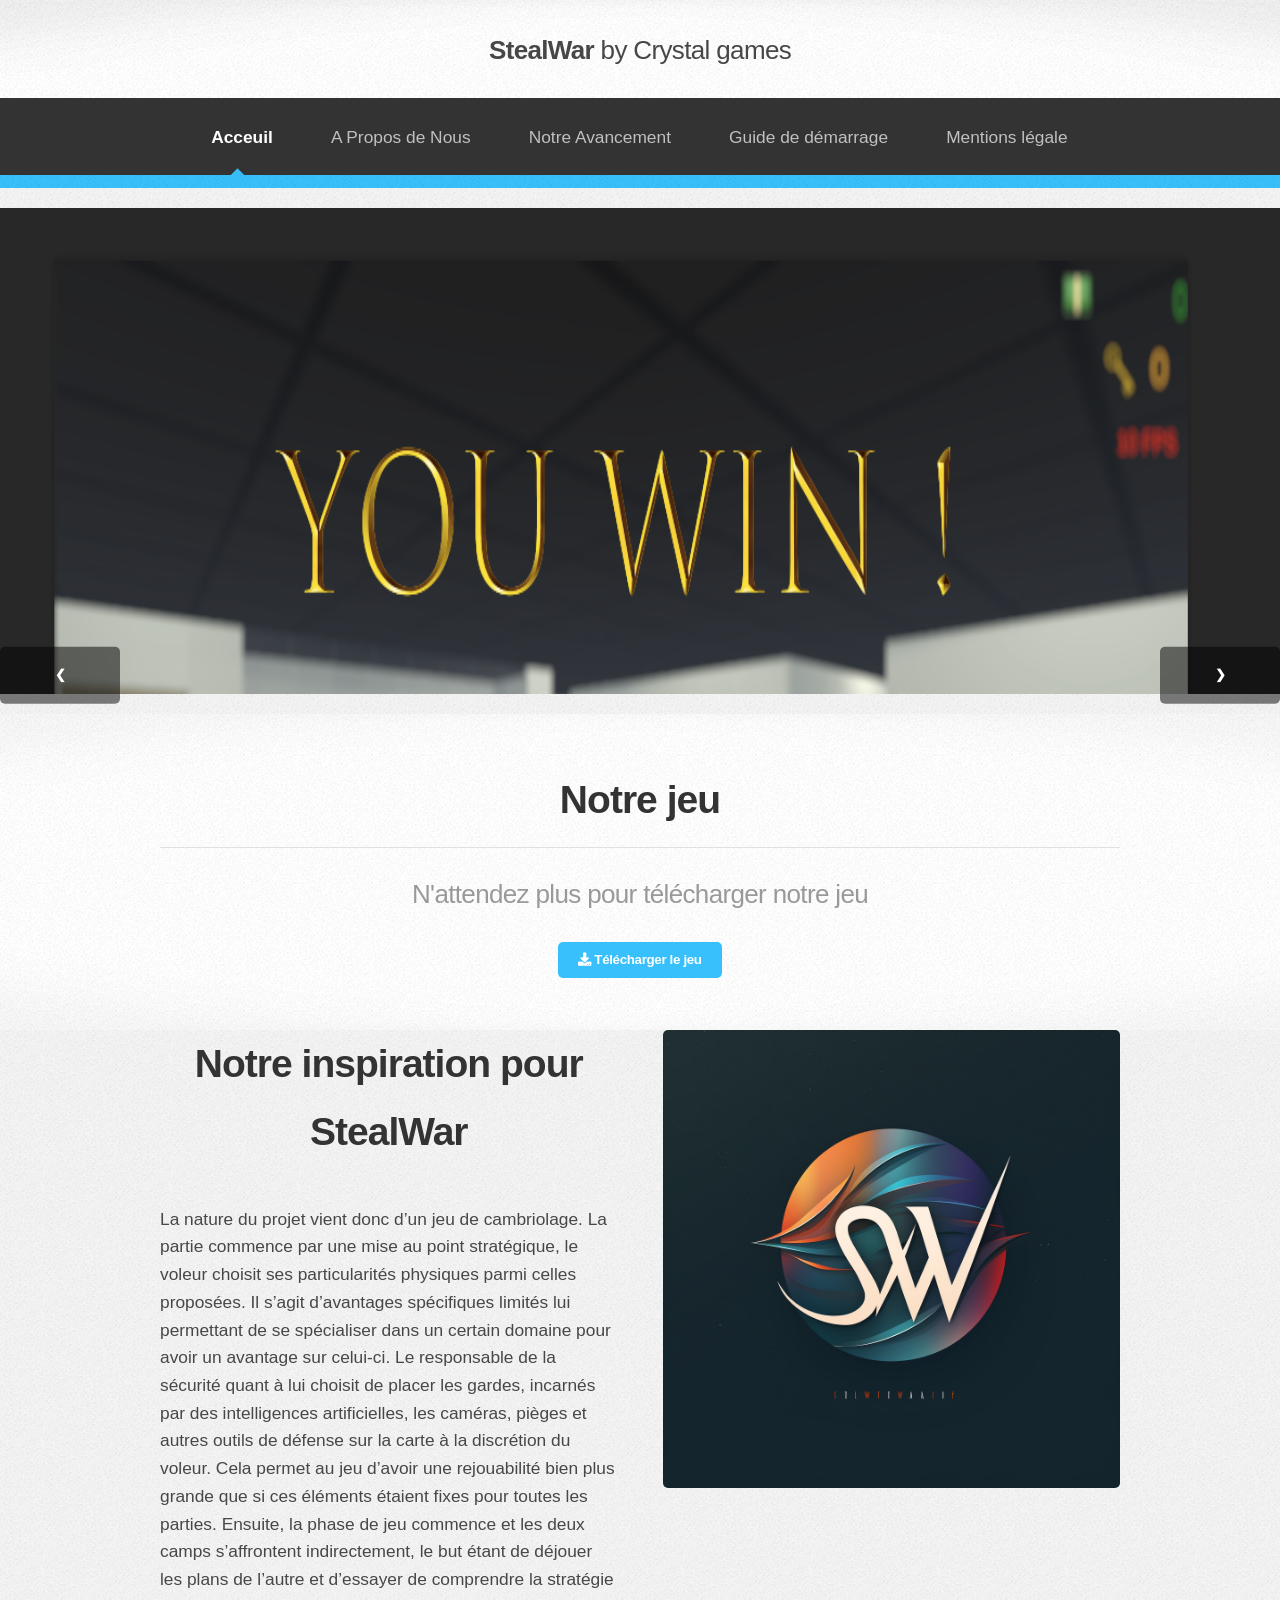
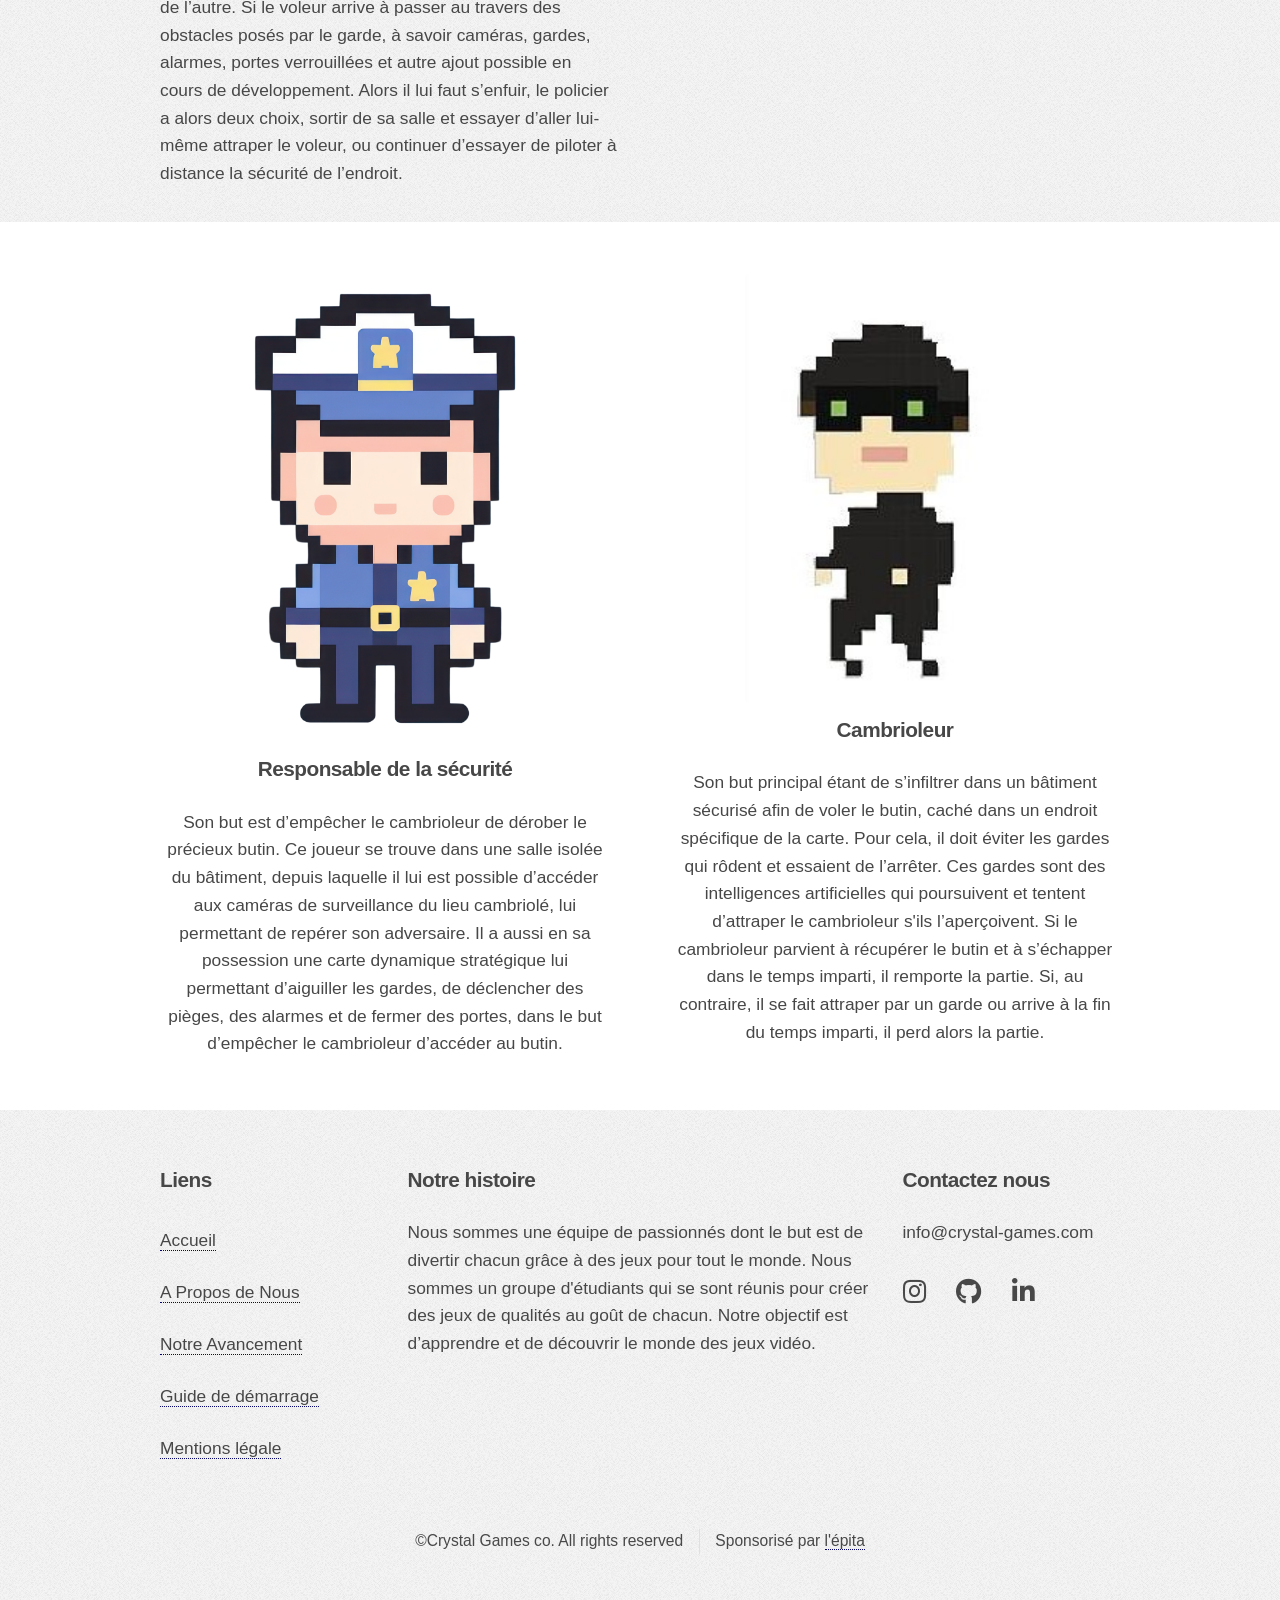
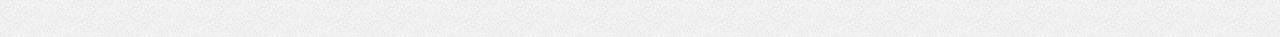
==== Site Stealwar/index.html @ ca4deb2b "vsoutenance1" ====
<!DOCTYPE HTML>

<html>
	<head>
		<title>Crystal Games</title>
		<meta charset="utf-8" />
		<meta name="viewport" content="width=device-width, initial-scale=1, user-scalable=no" />
		<link rel="icon" type="images/logo.png" href=" images/logo.png">
		<link rel="stylesheet" href="assets/css/main.css" />
		<style>
			img {
				width: 300px; /* Définissez la largeur de l'image */
				height: auto; /* Laissez la hauteur automatique pour conserver les proportions */
			}
		</style>
	</head>
	<body class="is-preload">
		<div id="page-wrapper">

			<!-- Header -->
				<div id="header">

					<!-- Logo -->
						<h1><a href="index.html" id="logo">StealWar <em> by Crystal games</em></a></h1>

					<!-- Nav -->
						<nav id="nav">
							<ul>
								<li class="current"><a href="index.html">Acceuil</a></li>
								<li><a href="ProposDeNous.html">A Propos de Nous</a></li>
								<li><a href="Avancement.html">Notre Avancement</a></li>
								<li><a href="Reference.html">Guide de démarrage</a></li>
								<li><a href="no-sidebar.html">Mentions légale</a></li>
							</ul>
						</nav>

				</div>

			<!-- Banner-->

					<div class="carousel">
						<div class="carousel-inner">
							<img class="carousel-item" src="images/image.png" alt="Image 1">
							<img class="carousel-item" src="images/image2.png" alt="Image 2">
							<img class="carousel-item" src="images/image3.jpeg" alt="Image 3">
							<img class="carousel-item" src="images/banner.jpg" alt="Image 4">
						</div>
						<button class="prev" onclick="prevSlide()">❮</button>
						<button class="next" onclick="nextSlide()">❯</button>
					</div>

					<script>
						let currentIndex = 0;

						function nextSlide() {
							const carousel = document.querySelector('.carousel-inner');
							const numSlides = carousel.children.length;
							currentIndex = (currentIndex + 1) % numSlides;
							carousel.style.transform = `translateX(${-currentIndex * 100}%)`;
						}

						function prevSlide() {
							const carousel = document.querySelector('.carousel-inner');
							const numSlides = carousel.children.length;
							currentIndex = (currentIndex - 1 + numSlides) % numSlides;
							carousel.style.transform = `translateX(${-currentIndex * 100}%)`;
						}
					</script>

			<!-- Gigantic Heading -->
			<section class="wrapper style2">
				<div class="container">
					<header class="major">
						<h2>Notre jeu</h2>
						<p>N'attendez plus pour télécharger notre jeu
						</p>
						<a href="https://www.mediafire.com/file/53910b0xdrhl4zc/StealWar.zip/file" download>  <!-- Ici faut mettre le chemin de notre fichier  -->
							<button type="button" title="Télécharger le jeu">
								<i class="fa fa-download"></i> Télécharger le jeu
							</button>
						</a>
					</header>
				</div>
			</section>
			<section id="one" class="main style1">
			<div class="container">
				<div class="row gtr-150">
					<div class="col-6 col-12-medium">
						<header class="major">
							<h2>Notre inspiration pour<br />
								StealWar</h2>
						</header>
						<p>La nature du projet vient donc d’un jeu de cambriolage. La partie commence par une mise au point stratégique, le voleur choisit ses particularités physiques parmi celles proposées. Il s’agit d’avantages spécifiques limités lui permettant de se spécialiser dans un certain domaine pour avoir un avantage sur celui-ci. Le responsable de la sécurité quant à lui choisit de placer les gardes, incarnés par des intelligences artificielles, les caméras, pièges et autres outils de défense sur la carte à la discrétion du voleur. Cela permet au jeu d’avoir une rejouabilité bien plus grande que si ces éléments étaient fixes pour toutes les parties. Ensuite, la phase de jeu commence et les deux camps s’affrontent indirectement, le but étant de déjouer les plans de l’autre et d’essayer de comprendre la stratégie de l’autre. Si le voleur arrive à passer au travers des obstacles posés par le garde, à savoir caméras, gardes, alarmes, portes verrouillées et autre ajout possible en cours de développement. Alors il lui faut s’enfuir, le policier a alors deux choix, sortir de sa salle et essayer d’aller lui-même attraper le voleur, ou continuer d’essayer de piloter à distance la sécurité de l’endroit.
						</p>
					</div>
					<div class="col-6 col-12-medium imp-medium">
						<span class="image fit"><img src="images/logo1.png" alt="" /></span>
					</div>
				</div>
			</div>
		</section>
			<!-- Highlights -->
				<section class="wrapper style1">
					<div class="container">
						<div class="row gtr-200">

							<section class="col-6 col-6-narrower">
								<div class="box highlight">
									<i><span class="image"><img src="images/cop.png" alt="" /></span></i>
									<h3>Responsable de la sécurité</h3>
									<p>Son but est d’empêcher le cambrioleur de dérober le précieux butin. Ce joueur se trouve dans une salle isolée du bâtiment, depuis laquelle il lui est possible d’accéder aux caméras de surveillance du lieu cambriolé, lui permettant de repérer son adversaire. Il a aussi en sa possession une carte dynamique stratégique lui permettant d’aiguiller les gardes, de déclencher des pièges, des alarmes et de fermer des portes, dans le but d’empêcher le cambrioleur d’accéder au butin.</p>
								</div>
							</section>
							<section class="col-6 col-6-narrower">
								<div class="box highlight">
									<i><span class="image"><img src="images/robber.jpg" alt="" /></span></i>
									<h3>Cambrioleur</h3>
									<p>Son but principal étant de s’infiltrer dans un bâtiment sécurisé afin de voler le butin, caché dans un endroit spécifique de la carte. Pour cela, il doit éviter les gardes qui rôdent et essaient de l’arrêter. Ces gardes sont des intelligences artificielles qui poursuivent et tentent d’attraper le cambrioleur s'ils l’aperçoivent. Si le cambrioleur parvient à récupérer le butin et à s’échapper dans le temps imparti, il remporte la partie. Si, au contraire, il se fait attraper par un garde ou arrive à la fin du temps imparti, il perd alors la partie.</p>
								</div>
							</section>
						</div>
					</div>
				</section>


			<!-- Footer -->
				<div id="footer">
					<div class="container">
						<div class="row">
							<section class="col-3 col-6-narrower col-12-mobilep">
								<h3>Liens</h3>
								<ul class="links">
									<li class="current"><a href="index.html">Accueil</a></li>
									<li><a href="ProposDeNous.html">A Propos de Nous</a></li>
									<li><a href="Avancement.html">Notre Avancement</a></li>
									<li><a href="Reference.html">Guide de démarrage</a></li>
									<li><a href="no-sidebar.html">Mentions légale</a></li>
								</ul>
							</section>
							<section class="col-6 col-12-narrower">
								<h3>Notre histoire</h3>
								<div>
									Nous sommes une équipe de passionnés dont le but est de divertir chacun grâce à des jeux pour tout le monde. Nous sommes un groupe d'étudiants qui se sont réunis pour créer des jeux de qualités au goût de chacun. Notre objectif est d’apprendre et de découvrir le monde des jeux vidéo.
								</div>
							</section>
							<section class="col-3 col-6-narrower col-12-mobilep">
								<h3>Contactez nous</h3>
								<div>
									<p2>info@crystal-games.com</p2>
								</div>
								<!-- Icons -->
								<div>
								<ul class="icons">
									<li><a href="#" class="icon brands fa-instagram"><span class="label">Instagram</span></a></li>
									<li><a href="#" class="icon brands fa-github"><span class="label">GitHub</span></a></li>
									<li><a href="#" class="icon brands fa-linkedin-in"><span class="label">LinkedIn</span></a></li>
								</ul>
								</div>
							</section>
						</div>
					</div>



					<!-- Copyright -->
						<div class="copyright">
							<ul class="menu">
								<li>&copy;Crystal Games co. All rights reserved</li><li>Sponsorisé par <a href="https://www.epita.fr/">l'épita</a></li>
							</ul>
						</div>

				</div>

		</div>

		<!-- Scripts -->
			<script src="assets/js/jquery.min.js"></script>
			<script src="assets/js/jquery.dropotron.min.js"></script>
			<script src="assets/js/browser.min.js"></script>
			<script src="assets/js/breakpoints.min.js"></script>
			<script src="assets/js/util.js"></script>
			<script src="assets/js/main.js"></script>

	</body>
</html>
---- Site Stealwar/assets/css/main.css ----
@import url("fontawesome-all.min.css");
@import url("https://fonts.googleapis.com/css?family=Source+Sans+Pro:300,300italic,600,600italic");

/*
	Arcana by HTML5 UP
	html5up.net | @ajlkn
	Free for personal and commercial use under the CCA 3.0 license (html5up.net/license)
*/

html, body, div, span, applet, object,
iframe, h1, h2, h3, h4, h5, h6, p, blockquote,
pre, a, abbr, acronym, address, big, cite,
code, del, dfn, em, img, ins, kbd, q, s, samp,
small, strike, strong, sub, sup, tt, var, b,
u, i, center, dl, dt, dd, ol, ul, li, fieldset,
form, label, legend, table, caption, tbody,
tfoot, thead, tr, th, td, article, aside,
canvas, details, embed, figure, figcaption,
footer, header, hgroup, menu, nav, output, ruby,
section, summary, time, mark, audio, video {
	margin: 0;
	padding: 0;
	border: 0;
	font-size: 100%;
	font: inherit;
	vertical-align: baseline;}

article, aside, details, figcaption, figure,
footer, header, hgroup, menu, nav, section {
	display: block;}

body {
	line-height: 1;
}

ol, ul {
	list-style: none;
}

blockquote, q {
	quotes: none;
}

	blockquote:before, blockquote:after, q:before, q:after {
		content: '';
		content: none;
	}

table {
	border-collapse: collapse;
	border-spacing: 0;
}

body {
	-webkit-text-size-adjust: none;
}

mark {
	background-color: transparent;
	color: inherit;
}

input::-moz-focus-inner {
	border: 0;
	padding: 0;
}

input, select, textarea {
	-moz-appearance: none;
	-webkit-appearance: none;
	-ms-appearance: none;
	appearance: none;
}

/* Basic */

	html {
		box-sizing: border-box;
	}

	*, *:before, *:after {
		box-sizing: inherit;
	}

	body {
		background: #f7f7f7 url("images/bg01.png");
	}

		body.is-preload *, body.is-preload *:before, body.is-preload *:after {
			-moz-animation: none !important;
			-webkit-animation: none !important;
			-ms-animation: none !important;
			animation: none !important;
			-moz-transition: none !important;
			-webkit-transition: none !important;
			-ms-transition: none !important;
			transition: none !important;
		}

	body, input, select, textarea {
		color: #474747;
		font-family: 'Source Sans Pro', sans-serif;
		font-size: 16pt;
		font-weight: 300;
		line-height: 1.65em;
	}

	a {
		-moz-transition: color 0.2s ease-in-out, border-color 0.2s ease-in-out, opacity 0.2s ease-in-out;
		-webkit-transition: color 0.2s ease-in-out, border-color 0.2s ease-in-out, opacity 0.2s ease-in-out;
		-ms-transition: color 0.2s ease-in-out, border-color 0.2s ease-in-out, opacity 0.2s ease-in-out;
		transition: color 0.2s ease-in-out, border-color 0.2s ease-in-out, opacity 0.2s ease-in-out;
		color: #37c0fb;
		text-decoration: none;
		border-bottom: dotted 1px;
	}

		a:hover {
			color: #37c0fb;
			border-bottom-color: transparent;
		}

	strong, b {
		font-weight: 600;
	}

	em, i {
		font-style: italic;
	}

	p, ul, ol, dl, table, blockquote {
		margin: 0 0 2em 0;
	}

	h1, h2, h3, h4, h5, h6 {
		color: inherit;
		font-weight: 600;
		line-height: 1.75em;
		margin-bottom: 1em;
	}

		h1 a, h2 a, h3 a, h4 a, h5 a, h6 a {
			color: inherit;
			text-decoration: none;
		}

		h1 em, h2 em, h3 em, h4 em, h5 em, h6 em {
			font-style: normal;
			font-weight: 300;
		}

	h2 {
		font-size: 1.75em;
		letter-spacing: -0.025em;
	}

	h3 {
		font-size: 1.2em;
		letter-spacing: -0.025em;
	}

	sub {
		font-size: 0.8em;
		position: relative;
		top: 0.5em;
	}

	sup {
		font-size: 0.8em;
		position: relative;
		top: -0.5em;
	}

	hr {
		border-top: solid 1px #e0e0e0;
		border: 0;
		margin-bottom: 1.5em;
	}

	blockquote {
		border-left: solid 0.5em #e0e0e0;
		font-style: italic;
		padding: 1em 0 1em 2em;
	}

/* Container */

	.container {
		margin: 0 auto;
		max-width: 100%;
		width: 1400px;
	}

		@media screen and (max-width: 1680px) {

			.container {
				width: 1200px;
			}

		}

		@media screen and (max-width: 1280px) {

			.container {
				width: 960px;
			}

		}

		@media screen and (max-width: 980px) {

			.container {
				width: 95%;
			}

		}

		@media screen and (max-width: 840px) {

			.container {
				width: 95%;
			}

		}

		@media screen and (max-width: 736px) {

			.container {
				width: 90%;
			}

		}

		@media screen and (max-width: 480px) {

			.container {
				width: 100%;
			}

		}

/* Row */

	.row {
		display: flex;
		flex-wrap: wrap;
		box-sizing: border-box;
		align-items: stretch;
	}

		.row > * {
			box-sizing: border-box;
		}

		.row.gtr-uniform > * > :last-child {
			margin-bottom: 0;
		}

		.row.aln-left {
			justify-content: flex-start;
		}

		.row.aln-center {
			justify-content: center;
		}

		.row.aln-right {
			justify-content: flex-end;
		}

		.row.aln-top {
			align-items: flex-start;
		}

		.row.aln-middle {
			align-items: center;
		}

		.row.aln-bottom {
			align-items: flex-end;
		}

		.row > .imp {
			order: -1;
		}

		.row > .col-1 {
			width: 8.33333%;
		}

		.row > .off-1 {
			margin-left: 8.33333%;
		}

		.row > .col-2 {
			width: 16.66667%;
		}

		.row > .off-2 {
			margin-left: 16.66667%;
		}

		.row > .col-3 {
			width: 25%;
		}

		.row > .off-3 {
			margin-left: 25%;
		}

		.row > .col-4 {
			width: 33.33333%;
		}

		.row > .off-4 {
			margin-left: 33.33333%;
		}

		.row > .col-5 {
			width: 41.66667%;
		}

		.row > .off-5 {
			margin-left: 41.66667%;
		}

		.row > .col-6 {
			width: 50%;
		}

		.row > .off-6 {
			margin-left: 50%;
		}

		.row > .col-7 {
			width: 58.33333%;
		}

		.row > .off-7 {
			margin-left: 58.33333%;
		}

		.row > .col-8 {
			width: 66.66667%;
		}

		.row > .off-8 {
			margin-left: 66.66667%;
		}

		.row > .col-9 {
			width: 75%;
		}

		.row > .off-9 {
			margin-left: 75%;
		}

		.row > .col-10 {
			width: 83.33333%;
		}

		.row > .off-10 {
			margin-left: 83.33333%;
		}

		.row > .col-11 {
			width: 91.66667%;
		}

		.row > .off-11 {
			margin-left: 91.66667%;
		}

		.row > .col-12 {
			width: 100%;
		}

		.row > .off-12 {
			margin-left: 100%;
		}

		.row.gtr-0 {
			margin-top: 0px;
			margin-left: 0px;
		}

			.row.gtr-0 > * {
				padding: 0px 0 0 0px;
			}

			.row.gtr-0.gtr-uniform {
				margin-top: 0px;
			}

				.row.gtr-0.gtr-uniform > * {
					padding-top: 0px;
				}

		.row.gtr-25 {
			margin-top: -12.5px;
			margin-left: -12.5px;
		}

			.row.gtr-25 > * {
				padding: 12.5px 0 0 12.5px;
			}

			.row.gtr-25.gtr-uniform {
				margin-top: -12.5px;
			}

				.row.gtr-25.gtr-uniform > * {
					padding-top: 12.5px;
				}

		.row.gtr-50 {
			margin-top: -25px;
			margin-left: -25px;
		}

			.row.gtr-50 > * {
				padding: 25px 0 0 25px;
			}

			.row.gtr-50.gtr-uniform {
				margin-top: -25px;
			}

				.row.gtr-50.gtr-uniform > * {
					padding-top: 25px;
				}

		.row {
			margin-top: -50px;
			margin-left: -50px;
		}

			.row > * {
				padding: 50px 0 0 50px;
			}

			.row.gtr-uniform {
				margin-top: -50px;
			}

				.row.gtr-uniform > * {
					padding-top: 50px;
				}

		.row.gtr-150 {
			margin-top: -75px;
			margin-left: -75px;
		}

			.row.gtr-150 > * {
				padding: 75px 0 0 75px;
			}

			.row.gtr-150.gtr-uniform {
				margin-top: -75px;
			}

				.row.gtr-150.gtr-uniform > * {
					padding-top: 75px;
				}

		.row.gtr-200 {
			margin-top: -100px;
			margin-left: -100px;
		}

			.row.gtr-200 > * {
				padding: 100px 0 0 100px;
			}

			.row.gtr-200.gtr-uniform {
				margin-top: -100px;
			}

				.row.gtr-200.gtr-uniform > * {
					padding-top: 100px;
				}

		@media screen and (max-width: 1680px) {

			.row {
				display: flex;
				flex-wrap: wrap;
				box-sizing: border-box;
				align-items: stretch;
			}

				.row > * {
					box-sizing: border-box;
				}

				.row.gtr-uniform > * > :last-child {
					margin-bottom: 0;
				}

				.row.aln-left {
					justify-content: flex-start;
				}

				.row.aln-center {
					justify-content: center;
				}

				.row.aln-right {
					justify-content: flex-end;
				}

				.row.aln-top {
					align-items: flex-start;
				}

				.row.aln-middle {
					align-items: center;
				}

				.row.aln-bottom {
					align-items: flex-end;
				}

				.row > .imp-wide {
					order: -1;
				}

				.row > .col-1-wide {
					width: 8.33333%;
				}

				.row > .off-1-wide {
					margin-left: 8.33333%;
				}

				.row > .col-2-wide {
					width: 16.66667%;
				}

				.row > .off-2-wide {
					margin-left: 16.66667%;
				}

				.row > .col-3-wide {
					width: 25%;
				}

				.row > .off-3-wide {
					margin-left: 25%;
				}

				.row > .col-4-wide {
					width: 33.33333%;
				}

				.row > .off-4-wide {
					margin-left: 33.33333%;
				}

				.row > .col-5-wide {
					width: 41.66667%;
				}

				.row > .off-5-wide {
					margin-left: 41.66667%;
				}

				.row > .col-6-wide {
					width: 50%;
				}

				.row > .off-6-wide {
					margin-left: 50%;
				}

				.row > .col-7-wide {
					width: 58.33333%;
				}

				.row > .off-7-wide {
					margin-left: 58.33333%;
				}

				.row > .col-8-wide {
					width: 66.66667%;
				}

				.row > .off-8-wide {
					margin-left: 66.66667%;
				}

				.row > .col-9-wide {
					width: 75%;
				}

				.row > .off-9-wide {
					margin-left: 75%;
				}

				.row > .col-10-wide {
					width: 83.33333%;
				}

				.row > .off-10-wide {
					margin-left: 83.33333%;
				}

				.row > .col-11-wide {
					width: 91.66667%;
				}

				.row > .off-11-wide {
					margin-left: 91.66667%;
				}

				.row > .col-12-wide {
					width: 100%;
				}

				.row > .off-12-wide {
					margin-left: 100%;
				}

				.row.gtr-0 {
					margin-top: 0px;
					margin-left: 0px;
				}

					.row.gtr-0 > * {
						padding: 0px 0 0 0px;
					}

					.row.gtr-0.gtr-uniform {
						margin-top: 0px;
					}

						.row.gtr-0.gtr-uniform > * {
							padding-top: 0px;
						}

				.row.gtr-25 {
					margin-top: -10px;
					margin-left: -10px;
				}

					.row.gtr-25 > * {
						padding: 10px 0 0 10px;
					}

					.row.gtr-25.gtr-uniform {
						margin-top: -10px;
					}

						.row.gtr-25.gtr-uniform > * {
							padding-top: 10px;
						}

				.row.gtr-50 {
					margin-top: -20px;
					margin-left: -20px;
				}

					.row.gtr-50 > * {
						padding: 20px 0 0 20px;
					}

					.row.gtr-50.gtr-uniform {
						margin-top: -20px;
					}

						.row.gtr-50.gtr-uniform > * {
							padding-top: 20px;
						}

				.row {
					margin-top: -40px;
					margin-left: -40px;
				}

					.row > * {
						padding: 40px 0 0 40px;
					}

					.row.gtr-uniform {
						margin-top: -40px;
					}

						.row.gtr-uniform > * {
							padding-top: 40px;
						}

				.row.gtr-150 {
					margin-top: -60px;
					margin-left: -60px;
				}

					.row.gtr-150 > * {
						padding: 60px 0 0 60px;
					}

					.row.gtr-150.gtr-uniform {
						margin-top: -60px;
					}

						.row.gtr-150.gtr-uniform > * {
							padding-top: 60px;
						}

				.row.gtr-200 {
					margin-top: -80px;
					margin-left: -80px;
				}

					.row.gtr-200 > * {
						padding: 80px 0 0 80px;
					}

					.row.gtr-200.gtr-uniform {
						margin-top: -80px;
					}

						.row.gtr-200.gtr-uniform > * {
							padding-top: 80px;
						}

		}

		@media screen and (max-width: 1280px) {

			.row {
				display: flex;
				flex-wrap: wrap;
				box-sizing: border-box;
				align-items: stretch;
			}

				.row > * {
					box-sizing: border-box;
				}

				.row.gtr-uniform > * > :last-child {
					margin-bottom: 0;
				}

				.row.aln-left {
					justify-content: flex-start;
				}

				.row.aln-center {
					justify-content: center;
				}

				.row.aln-right {
					justify-content: flex-end;
				}

				.row.aln-top {
					align-items: flex-start;
				}

				.row.aln-middle {
					align-items: center;
				}

				.row.aln-bottom {
					align-items: flex-end;
				}

				.row > .imp-normal {
					order: -1;
				}

				.row > .col-1-normal {
					width: 8.33333%;
				}

				.row > .off-1-normal {
					margin-left: 8.33333%;
				}

				.row > .col-2-normal {
					width: 16.66667%;
				}

				.row > .off-2-normal {
					margin-left: 16.66667%;
				}

				.row > .col-3-normal {
					width: 25%;
				}

				.row > .off-3-normal {
					margin-left: 25%;
				}

				.row > .col-4-normal {
					width: 33.33333%;
				}

				.row > .off-4-normal {
					margin-left: 33.33333%;
				}

				.row > .col-5-normal {
					width: 41.66667%;
				}

				.row > .off-5-normal {
					margin-left: 41.66667%;
				}

				.row > .col-6-normal {
					width: 50%;
				}

				.row > .off-6-normal {
					margin-left: 50%;
				}

				.row > .col-7-normal {
					width: 58.33333%;
				}

				.row > .off-7-normal {
					margin-left: 58.33333%;
				}

				.row > .col-8-normal {
					width: 66.66667%;
				}

				.row > .off-8-normal {
					margin-left: 66.66667%;
				}

				.row > .col-9-normal {
					width: 75%;
				}

				.row > .off-9-normal {
					margin-left: 75%;
				}

				.row > .col-10-normal {
					width: 83.33333%;
				}

				.row > .off-10-normal {
					margin-left: 83.33333%;
				}

				.row > .col-11-normal {
					width: 91.66667%;
				}

				.row > .off-11-normal {
					margin-left: 91.66667%;
				}

				.row > .col-12-normal {
					width: 100%;
				}

				.row > .off-12-normal {
					margin-left: 100%;
				}

				.row.gtr-0 {
					margin-top: 0px;
					margin-left: 0px;
				}

					.row.gtr-0 > * {
						padding: 0px 0 0 0px;
					}

					.row.gtr-0.gtr-uniform {
						margin-top: 0px;
					}

						.row.gtr-0.gtr-uniform > * {
							padding-top: 0px;
						}

				.row.gtr-25 {
					margin-top: -7.5px;
					margin-left: -7.5px;
				}

					.row.gtr-25 > * {
						padding: 7.5px 0 0 7.5px;
					}

					.row.gtr-25.gtr-uniform {
						margin-top: -7.5px;
					}

						.row.gtr-25.gtr-uniform > * {
							padding-top: 7.5px;
						}

				.row.gtr-50 {
					margin-top: -15px;
					margin-left: -15px;
				}

					.row.gtr-50 > * {
						padding: 15px 0 0 15px;
					}

					.row.gtr-50.gtr-uniform {
						margin-top: -15px;
					}

						.row.gtr-50.gtr-uniform > * {
							padding-top: 15px;
						}

				.row {
					margin-top: -30px;
					margin-left: -30px;
				}

					.row > * {
						padding: 30px 0 0 30px;
					}

					.row.gtr-uniform {
						margin-top: -30px;
					}

						.row.gtr-uniform > * {
							padding-top: 30px;
						}

				.row.gtr-150 {
					margin-top: -45px;
					margin-left: -45px;
				}

					.row.gtr-150 > * {
						padding: 45px 0 0 45px;
					}

					.row.gtr-150.gtr-uniform {
						margin-top: -45px;
					}

						.row.gtr-150.gtr-uniform > * {
							padding-top: 45px;
						}

				.row.gtr-200 {
					margin-top: -60px;
					margin-left: -60px;
				}

					.row.gtr-200 > * {
						padding: 60px 0 0 60px;
					}

					.row.gtr-200.gtr-uniform {
						margin-top: -60px;
					}

						.row.gtr-200.gtr-uniform > * {
							padding-top: 60px;
						}

		}

		@media screen and (max-width: 980px) {

			.row {
				display: flex;
				flex-wrap: wrap;
				box-sizing: border-box;
				align-items: stretch;
			}

				.row > * {
					box-sizing: border-box;
				}

				.row.gtr-uniform > * > :last-child {
					margin-bottom: 0;
				}

				.row.aln-left {
					justify-content: flex-start;
				}

				.row.aln-center {
					justify-content: center;
				}

				.row.aln-right {
					justify-content: flex-end;
				}

				.row.aln-top {
					align-items: flex-start;
				}

				.row.aln-middle {
					align-items: center;
				}

				.row.aln-bottom {
					align-items: flex-end;
				}

				.row > .imp-narrow {
					order: -1;
				}

				.row > .col-1-narrow {
					width: 8.33333%;
				}

				.row > .off-1-narrow {
					margin-left: 8.33333%;
				}

				.row > .col-2-narrow {
					width: 16.66667%;
				}

				.row > .off-2-narrow {
					margin-left: 16.66667%;
				}

				.row > .col-3-narrow {
					width: 25%;
				}

				.row > .off-3-narrow {
					margin-left: 25%;
				}

				.row > .col-4-narrow {
					width: 33.33333%;
				}

				.row > .off-4-narrow {
					margin-left: 33.33333%;
				}

				.row > .col-5-narrow {
					width: 41.66667%;
				}

				.row > .off-5-narrow {
					margin-left: 41.66667%;
				}

				.row > .col-6-narrow {
					width: 50%;
				}

				.row > .off-6-narrow {
					margin-left: 50%;
				}

				.row > .col-7-narrow {
					width: 58.33333%;
				}

				.row > .off-7-narrow {
					margin-left: 58.33333%;
				}

				.row > .col-8-narrow {
					width: 66.66667%;
				}

				.row > .off-8-narrow {
					margin-left: 66.66667%;
				}

				.row > .col-9-narrow {
					width: 75%;
				}

				.row > .off-9-narrow {
					margin-left: 75%;
				}

				.row > .col-10-narrow {
					width: 83.33333%;
				}

				.row > .off-10-narrow {
					margin-left: 83.33333%;
				}

				.row > .col-11-narrow {
					width: 91.66667%;
				}

				.row > .off-11-narrow {
					margin-left: 91.66667%;
				}

				.row > .col-12-narrow {
					width: 100%;
				}

				.row > .off-12-narrow {
					margin-left: 100%;
				}

				.row.gtr-0 {
					margin-top: 0px;
					margin-left: 0px;
				}

					.row.gtr-0 > * {
						padding: 0px 0 0 0px;
					}

					.row.gtr-0.gtr-uniform {
						margin-top: 0px;
					}

						.row.gtr-0.gtr-uniform > * {
							padding-top: 0px;
						}

				.row.gtr-25 {
					margin-top: -7.5px;
					margin-left: -7.5px;
				}

					.row.gtr-25 > * {
						padding: 7.5px 0 0 7.5px;
					}

					.row.gtr-25.gtr-uniform {
						margin-top: -7.5px;
					}

						.row.gtr-25.gtr-uniform > * {
							padding-top: 7.5px;
						}

				.row.gtr-50 {
					margin-top: -15px;
					margin-left: -15px;
				}

					.row.gtr-50 > * {
						padding: 15px 0 0 15px;
					}

					.row.gtr-50.gtr-uniform {
						margin-top: -15px;
					}

						.row.gtr-50.gtr-uniform > * {
							padding-top: 15px;
						}

				.row {
					margin-top: -30px;
					margin-left: -30px;
				}

					.row > * {
						padding: 30px 0 0 30px;
					}

					.row.gtr-uniform {
						margin-top: -30px;
					}

						.row.gtr-uniform > * {
							padding-top: 30px;
						}

				.row.gtr-150 {
					margin-top: -45px;
					margin-left: -45px;
				}

					.row.gtr-150 > * {
						padding: 45px 0 0 45px;
					}

					.row.gtr-150.gtr-uniform {
						margin-top: -45px;
					}

						.row.gtr-150.gtr-uniform > * {
							padding-top: 45px;
						}

				.row.gtr-200 {
					margin-top: -60px;
					margin-left: -60px;
				}

					.row.gtr-200 > * {
						padding: 60px 0 0 60px;
					}

					.row.gtr-200.gtr-uniform {
						margin-top: -60px;
					}

						.row.gtr-200.gtr-uniform > * {
							padding-top: 60px;
						}

		}

		@media screen and (max-width: 840px) {

			.row {
				display: flex;
				flex-wrap: wrap;
				box-sizing: border-box;
				align-items: stretch;
			}

				.row > * {
					box-sizing: border-box;
				}

				.row.gtr-uniform > * > :last-child {
					margin-bottom: 0;
				}

				.row.aln-left {
					justify-content: flex-start;
				}

				.row.aln-center {
					justify-content: center;
				}

				.row.aln-right {
					justify-content: flex-end;
				}

				.row.aln-top {
					align-items: flex-start;
				}

				.row.aln-middle {
					align-items: center;
				}

				.row.aln-bottom {
					align-items: flex-end;
				}

				.row > .imp-narrower {
					order: -1;
				}

				.row > .col-1-narrower {
					width: 8.33333%;
				}

				.row > .off-1-narrower {
					margin-left: 8.33333%;
				}

				.row > .col-2-narrower {
					width: 16.66667%;
				}

				.row > .off-2-narrower {
					margin-left: 16.66667%;
				}

				.row > .col-3-narrower {
					width: 25%;
				}

				.row > .off-3-narrower {
					margin-left: 25%;
				}

				.row > .col-4-narrower {
					width: 33.33333%;
				}

				.row > .off-4-narrower {
					margin-left: 33.33333%;
				}

				.row > .col-5-narrower {
					width: 41.66667%;
				}

				.row > .off-5-narrower {
					margin-left: 41.66667%;
				}

				.row > .col-6-narrower {
					width: 50%;
				}

				.row > .off-6-narrower {
					margin-left: 50%;
				}

				.row > .col-7-narrower {
					width: 58.33333%;
				}

				.row > .off-7-narrower {
					margin-left: 58.33333%;
				}

				.row > .col-8-narrower {
					width: 66.66667%;
				}

				.row > .off-8-narrower {
					margin-left: 66.66667%;
				}

				.row > .col-9-narrower {
					width: 75%;
				}

				.row > .off-9-narrower {
					margin-left: 75%;
				}

				.row > .col-10-narrower {
					width: 83.33333%;
				}

				.row > .off-10-narrower {
					margin-left: 83.33333%;
				}

				.row > .col-11-narrower {
					width: 91.66667%;
				}

				.row > .off-11-narrower {
					margin-left: 91.66667%;
				}

				.row > .col-12-narrower {
					width: 100%;
				}

				.row > .off-12-narrower {
					margin-left: 100%;
				}

				.row.gtr-0 {
					margin-top: 0px;
					margin-left: 0px;
				}

					.row.gtr-0 > * {
						padding: 0px 0 0 0px;
					}

					.row.gtr-0.gtr-uniform {
						margin-top: 0px;
					}

						.row.gtr-0.gtr-uniform > * {
							padding-top: 0px;
						}

				.row.gtr-25 {
					margin-top: -7.5px;
					margin-left: -7.5px;
				}

					.row.gtr-25 > * {
						padding: 7.5px 0 0 7.5px;
					}

					.row.gtr-25.gtr-uniform {
						margin-top: -7.5px;
					}

						.row.gtr-25.gtr-uniform > * {
							padding-top: 7.5px;
						}

				.row.gtr-50 {
					margin-top: -15px;
					margin-left: -15px;
				}

					.row.gtr-50 > * {
						padding: 15px 0 0 15px;
					}

					.row.gtr-50.gtr-uniform {
						margin-top: -15px;
					}

						.row.gtr-50.gtr-uniform > * {
							padding-top: 15px;
						}

				.row {
					margin-top: -30px;
					margin-left: -30px;
				}

					.row > * {
						padding: 30px 0 0 30px;
					}

					.row.gtr-uniform {
						margin-top: -30px;
					}

						.row.gtr-uniform > * {
							padding-top: 30px;
						}

				.row.gtr-150 {
					margin-top: -45px;
					margin-left: -45px;
				}

					.row.gtr-150 > * {
						padding: 45px 0 0 45px;
					}

					.row.gtr-150.gtr-uniform {
						margin-top: -45px;
					}

						.row.gtr-150.gtr-uniform > * {
							padding-top: 45px;
						}

				.row.gtr-200 {
					margin-top: -60px;
					margin-left: -60px;
				}

					.row.gtr-200 > * {
						padding: 60px 0 0 60px;
					}

					.row.gtr-200.gtr-uniform {
						margin-top: -60px;
					}

						.row.gtr-200.gtr-uniform > * {
							padding-top: 60px;
						}

		}

		@media screen and (max-width: 736px) {

			.row {
				display: flex;
				flex-wrap: wrap;
				box-sizing: border-box;
				align-items: stretch;
			}

				.row > * {
					box-sizing: border-box;
				}

				.row.gtr-uniform > * > :last-child {
					margin-bottom: 0;
				}

				.row.aln-left {
					justify-content: flex-start;
				}

				.row.aln-center {
					justify-content: center;
				}

				.row.aln-right {
					justify-content: flex-end;
				}

				.row.aln-top {
					align-items: flex-start;
				}

				.row.aln-middle {
					align-items: center;
				}

				.row.aln-bottom {
					align-items: flex-end;
				}

				.row > .imp-mobile {
					order: -1;
				}

				.row > .col-1-mobile {
					width: 8.33333%;
				}

				.row > .off-1-mobile {
					margin-left: 8.33333%;
				}

				.row > .col-2-mobile {
					width: 16.66667%;
				}

				.row > .off-2-mobile {
					margin-left: 16.66667%;
				}

				.row > .col-3-mobile {
					width: 25%;
				}

				.row > .off-3-mobile {
					margin-left: 25%;
				}

				.row > .col-4-mobile {
					width: 33.33333%;
				}

				.row > .off-4-mobile {
					margin-left: 33.33333%;
				}

				.row > .col-5-mobile {
					width: 41.66667%;
				}

				.row > .off-5-mobile {
					margin-left: 41.66667%;
				}

				.row > .col-6-mobile {
					width: 50%;
				}

				.row > .off-6-mobile {
					margin-left: 50%;
				}

				.row > .col-7-mobile {
					width: 58.33333%;
				}

				.row > .off-7-mobile {
					margin-left: 58.33333%;
				}

				.row > .col-8-mobile {
					width: 66.66667%;
				}

				.row > .off-8-mobile {
					margin-left: 66.66667%;
				}

				.row > .col-9-mobile {
					width: 75%;
				}

				.row > .off-9-mobile {
					margin-left: 75%;
				}

				.row > .col-10-mobile {
					width: 83.33333%;
				}

				.row > .off-10-mobile {
					margin-left: 83.33333%;
				}

				.row > .col-11-mobile {
					width: 91.66667%;
				}

				.row > .off-11-mobile {
					margin-left: 91.66667%;
				}

				.row > .col-12-mobile {
					width: 100%;
				}

				.row > .off-12-mobile {
					margin-left: 100%;
				}

				.row.gtr-0 {
					margin-top: 0px;
					margin-left: 0px;
				}

					.row.gtr-0 > * {
						padding: 0px 0 0 0px;
					}

					.row.gtr-0.gtr-uniform {
						margin-top: 0px;
					}

						.row.gtr-0.gtr-uniform > * {
							padding-top: 0px;
						}

				.row.gtr-25 {
					margin-top: -5px;
					margin-left: -5px;
				}

					.row.gtr-25 > * {
						padding: 5px 0 0 5px;
					}

					.row.gtr-25.gtr-uniform {
						margin-top: -5px;
					}

						.row.gtr-25.gtr-uniform > * {
							padding-top: 5px;
						}

				.row.gtr-50 {
					margin-top: -10px;
					margin-left: -10px;
				}

					.row.gtr-50 > * {
						padding: 10px 0 0 10px;
					}

					.row.gtr-50.gtr-uniform {
						margin-top: -10px;
					}

						.row.gtr-50.gtr-uniform > * {
							padding-top: 10px;
						}

				.row {
					margin-top: -20px;
					margin-left: -20px;
				}

					.row > * {
						padding: 20px 0 0 20px;
					}

					.row.gtr-uniform {
						margin-top: -20px;
					}

						.row.gtr-uniform > * {
							padding-top: 20px;
						}

				.row.gtr-150 {
					margin-top: -30px;
					margin-left: -30px;
				}

					.row.gtr-150 > * {
						padding: 30px 0 0 30px;
					}

					.row.gtr-150.gtr-uniform {
						margin-top: -30px;
					}

						.row.gtr-150.gtr-uniform > * {
							padding-top: 30px;
						}

				.row.gtr-200 {
					margin-top: -40px;
					margin-left: -40px;
				}

					.row.gtr-200 > * {
						padding: 40px 0 0 40px;
					}

					.row.gtr-200.gtr-uniform {
						margin-top: -40px;
					}

						.row.gtr-200.gtr-uniform > * {
							padding-top: 40px;
						}

		}

		@media screen and (max-width: 480px) {

			.row {
				display: flex;
				flex-wrap: wrap;
				box-sizing: border-box;
				align-items: stretch;
			}

				.row > * {
					box-sizing: border-box;
				}

				.row.gtr-uniform > * > :last-child {
					margin-bottom: 0;
				}

				.row.aln-left {
					justify-content: flex-start;
				}

				.row.aln-center {
					justify-content: center;
				}

				.row.aln-right {
					justify-content: flex-end;
				}

				.row.aln-top {
					align-items: flex-start;
				}

				.row.aln-middle {
					align-items: center;
				}

				.row.aln-bottom {
					align-items: flex-end;
				}

				.row > .imp-mobilep {
					order: -1;
				}

				.row > .col-1-mobilep {
					width: 8.33333%;
				}

				.row > .off-1-mobilep {
					margin-left: 8.33333%;
				}

				.row > .col-2-mobilep {
					width: 16.66667%;
				}

				.row > .off-2-mobilep {
					margin-left: 16.66667%;
				}

				.row > .col-3-mobilep {
					width: 25%;
				}

				.row > .off-3-mobilep {
					margin-left: 25%;
				}

				.row > .col-4-mobilep {
					width: 33.33333%;
				}

				.row > .off-4-mobilep {
					margin-left: 33.33333%;
				}

				.row > .col-5-mobilep {
					width: 41.66667%;
				}

				.row > .off-5-mobilep {
					margin-left: 41.66667%;
				}

				.row > .col-6-mobilep {
					width: 50%;
				}

				.row > .off-6-mobilep {
					margin-left: 50%;
				}

				.row > .col-7-mobilep {
					width: 58.33333%;
				}

				.row > .off-7-mobilep {
					margin-left: 58.33333%;
				}

				.row > .col-8-mobilep {
					width: 66.66667%;
				}

				.row > .off-8-mobilep {
					margin-left: 66.66667%;
				}

				.row > .col-9-mobilep {
					width: 75%;
				}

				.row > .off-9-mobilep {
					margin-left: 75%;
				}

				.row > .col-10-mobilep {
					width: 83.33333%;
				}

				.row > .off-10-mobilep {
					margin-left: 83.33333%;
				}

				.row > .col-11-mobilep {
					width: 91.66667%;
				}

				.row > .off-11-mobilep {
					margin-left: 91.66667%;
				}

				.row > .col-12-mobilep {
					width: 100%;
				}

				.row > .off-12-mobilep {
					margin-left: 100%;
				}

				.row.gtr-0 {
					margin-top: 0px;
					margin-left: 0px;
				}

					.row.gtr-0 > * {
						padding: 0px 0 0 0px;
					}

					.row.gtr-0.gtr-uniform {
						margin-top: 0px;
					}

						.row.gtr-0.gtr-uniform > * {
							padding-top: 0px;
						}

				.row.gtr-25 {
					margin-top: -5px;
					margin-left: -5px;
				}

					.row.gtr-25 > * {
						padding: 5px 0 0 5px;
					}

					.row.gtr-25.gtr-uniform {
						margin-top: -5px;
					}

						.row.gtr-25.gtr-uniform > * {
							padding-top: 5px;
						}

				.row.gtr-50 {
					margin-top: -10px;
					margin-left: -10px;
				}

					.row.gtr-50 > * {
						padding: 10px 0 0 10px;
					}

					.row.gtr-50.gtr-uniform {
						margin-top: -10px;
					}

						.row.gtr-50.gtr-uniform > * {
							padding-top: 10px;
						}

				.row {
					margin-top: -20px;
					margin-left: -20px;
				}

					.row > * {
						padding: 20px 0 0 20px;
					}

					.row.gtr-uniform {
						margin-top: -20px;
					}

						.row.gtr-uniform > * {
							padding-top: 20px;
						}

				.row.gtr-150 {
					margin-top: -30px;
					margin-left: -30px;
				}

					.row.gtr-150 > * {
						padding: 30px 0 0 30px;
					}

					.row.gtr-150.gtr-uniform {
						margin-top: -30px;
					}

						.row.gtr-150.gtr-uniform > * {
							padding-top: 30px;
						}

				.row.gtr-200 {
					margin-top: -40px;
					margin-left: -40px;
				}

					.row.gtr-200 > * {
						padding: 40px 0 0 40px;
					}

					.row.gtr-200.gtr-uniform {
						margin-top: -40px;
					}

						.row.gtr-200.gtr-uniform > * {
							padding-top: 40px;
						}

		}

/* Section/Article */

	section.special, article.special {
		text-align: center;
	}

	header p {
		color: #999;
		font-size: 1.25em;
		position: relative;
		margin-top: -1.25em;
		margin-bottom: 2.25em;
	}

	header.major {
		text-align: center;
		margin: 0 0 2em 0;
	}

		header.major h2 {
			font-size: 2.25em;
		}

		header.major p {
			position: relative;
			border-top: solid 1px #e0e0e0;
			padding: 1em 0 0 0;
			margin: 0;
			top: -1em;
			font-size: 1.5em;
			letter-spacing: -0.025em;
		}

	footer {
		margin: 0 0 3em 0;
	}

		footer > :last-child {
			margin-bottom: 0;
		}

		footer.major {
			padding-top: 3em;
		}

/* Form */

	input[type="text"],
	input[type="password"],
	input[type="email"],
	textarea {
		-moz-appearance: none;
		-webkit-appearance: none;
		-ms-appearance: none;
		appearance: none;
		-moz-transition: border-color 0.2s ease-in-out;
		-webkit-transition: border-color 0.2s ease-in-out;
		-ms-transition: border-color 0.2s ease-in-out;
		transition: border-color 0.2s ease-in-out;
		background: #fff;
		border: solid 1px #e0e0e0;
		border-radius: 5px;
		color: inherit;
		display: block;
		outline: 0;
		padding: 0.75em;
		text-decoration: none;
		width: 100%;
	}

		input[type="text"]:focus,
		input[type="password"]:focus,
		input[type="email"]:focus,
		textarea:focus {
			border-color: #37c0fb;
		}

	input[type="text"],
	input[type="password"],
	input[type="email"] {
		line-height: 1em;
	}

	label {
		display: block;
		color: inherit;
		font-weight: 600;
		line-height: 1.75em;
		margin-bottom: 0.5em;
	}

	::-webkit-input-placeholder {
		color: #999;
		position: relative;
		top: 3px;
	}

	:-moz-placeholder {
		color: #999;
	}

	::-moz-placeholder {
		color: #999;
	}

	:-ms-input-placeholder {
		color: #999;
	}

/* Image */

	.image {
		border: 0;
		display: inline-block;
		position: relative;
		border-radius: 5px;
	}

		.image img {
			display: block;
			border-radius: 5px;
		}

		.image.left {
			display: block;
			float: left;
			margin: 0 2em 2em 0;
			position: relative;
			top: 0.25em;
		}

			.image.left img {
				display: block;
				width: 100%;
			}

		.image.fit {
			display: block;
		}

			.image.fit img {
				display: block;
				width: 100%;
			}

		.image.featured {
			display: block;
			margin: 0 0 2em 0;
		}

			.image.featured img {
				display: block;
				width: 100%;
			}

/* Icon */

	.icon {
		text-decoration: none;
		position: relative;
		text-decoration: none;
	}

		.icon:before {
			-moz-osx-font-smoothing: grayscale;
			-webkit-font-smoothing: antialiased;
			display: inline-block;
			font-style: normal;
			font-variant: normal;
			text-rendering: auto;
			line-height: 1;
			text-transform: none !important;
			font-family: 'Font Awesome 5 Free';
			font-weight: 400;
		}

		.icon > .label {
			display: none;
		}

		.icon:before {
			line-height: inherit;
		}

		.icon.solid:before {
			font-weight: 900;
		}

		.icon.brands:before {
			font-family: 'Font Awesome 5 Brands';
		}

		.icon.major {
			text-align: center;
			cursor: default;
			background-color: #37c0fb;
			color: #fff;
			border-radius: 100%;
			display: inline-block;
			width: 5em;
			height: 5em;
			line-height: 5em;
			box-shadow: 0 0 0 7px white, 0 0 0 8px #e0e0e0;
			margin: 0 0 2em 0;
		}

			.icon.major:before {
				font-size: 36px;
			}

/* Lists */

	ol {
		list-style: decimal;
		padding-left: 1.25em;
	}

		ol li {
			padding-left: 0.25em;
		}

	ul {
		list-style: disc;
		padding-left: 1em;
	}

		ul li {
			padding-left: 0.5em;
		}

/* Links */

	ul.links {
		list-style: none;
		padding-left: 0;
	}

		ul.links li {
			line-height: 2.5em;
			padding-left: 0;
		}

/* Icons */

	ul.icons {
		cursor: default;
		list-style: none;
		padding-left: 0;
	}

		ul.icons li {
			display: inline-block;
			line-height: 1em;
			padding-left: 1.5em;
		}

			ul.icons li:first-child {
				padding-left: 0;
			}

			ul.icons li a, ul.icons li span {
				font-size: 2em;
				border: 0;
			}

/* Menu */

	ul.menu {
		list-style: none;
		padding-left: 0;
	}

		ul.menu li {
			border-left: solid 1px #e0e0e0;
			display: inline-block;
			padding: 0 0 0 1em;
			margin: 0 0 0 1em;
		}

			ul.menu li:first-child {
				border-left: 0;
				margin-left: 0;
				padding-left: 0;
			}

/* Actions */

	ul.actions {
		display: -moz-flex;
		display: -webkit-flex;
		display: -ms-flex;
		display: flex;
		cursor: default;
		list-style: none;
		margin-left: -1em;
		padding-left: 0;
	}

		ul.actions li {
			padding: 0 0 0 1em;
			vertical-align: middle;
		}

		ul.actions.special {
			-moz-justify-content: center;
			-webkit-justify-content: center;
			-ms-justify-content: center;
			justify-content: center;
			width: 100%;
			margin-left: 0;
		}

			ul.actions.special li:first-child {
				padding-left: 0;
			}

		ul.actions.stacked {
			-moz-flex-direction: column;
			-webkit-flex-direction: column;
			-ms-flex-direction: column;
			flex-direction: column;
			margin-left: 0;
		}

			ul.actions.stacked li {
				padding: 1.25em 0 0 0;
			}

				ul.actions.stacked li:first-child {
					padding-top: 0;
				}

		ul.actions.fit {
			width: calc(100% + 1em);
		}

			ul.actions.fit li {
				-moz-flex-grow: 1;
				-webkit-flex-grow: 1;
				-ms-flex-grow: 1;
				flex-grow: 1;
				-moz-flex-shrink: 1;
				-webkit-flex-shrink: 1;
				-ms-flex-shrink: 1;
				flex-shrink: 1;
				width: 100%;
			}

				ul.actions.fit li > * {
					width: 100%;
				}

			ul.actions.fit.stacked {
				width: 100%;
			}

		@media screen and (max-width: 736px) {

			ul.actions:not(.fixed) {
				-moz-flex-direction: column;
				-webkit-flex-direction: column;
				-ms-flex-direction: column;
				flex-direction: column;
				margin-left: 0;
				width: 100% !important;
			}

				ul.actions:not(.fixed) li {
					-moz-flex-grow: 1;
					-webkit-flex-grow: 1;
					-ms-flex-grow: 1;
					flex-grow: 1;
					-moz-flex-shrink: 1;
					-webkit-flex-shrink: 1;
					-ms-flex-shrink: 1;
					flex-shrink: 1;
					padding: 1em 0 0 0;
					text-align: center;
					width: 100%;
				}

					ul.actions:not(.fixed) li > * {
						width: 100%;
					}

					ul.actions:not(.fixed) li:first-child {
						padding-top: 0;
					}

					ul.actions:not(.fixed) li input[type="submit"],
					ul.actions:not(.fixed) li input[type="reset"],
					ul.actions:not(.fixed) li input[type="button"],
					ul.actions:not(.fixed) li button,
					ul.actions:not(.fixed) li .button {
						width: 100%;
					}

						ul.actions:not(.fixed) li input[type="submit"].icon:before,
						ul.actions:not(.fixed) li input[type="reset"].icon:before,
						ul.actions:not(.fixed) li input[type="button"].icon:before,
						ul.actions:not(.fixed) li button.icon:before,
						ul.actions:not(.fixed) li .button.icon:before {
							margin-left: -0.5em;
						}

		}

/* Tables */

	table {
		width: 100%;
	}

		table.default {
			width: 100%;
		}

			table.default tbody tr {
				border-bottom: solid 1px #e0e0e0;
			}

			table.default td {
				padding: 0.5em 1em 0.5em 1em;
			}

			table.default th {
				font-weight: 600;
				padding: 0.5em 1em 0.5em 1em;
				text-align: left;
			}

			table.default thead {
				background-color: #555555;
				color: #fff;
			}

/* Button */

	input[type="submit"],
	input[type="reset"],
	input[type="button"],
	button,
	.button {
		-moz-appearance: none;
		-webkit-appearance: none;
		-ms-appearance: none;
		appearance: none;
		-moz-transition: background-color 0.2s ease-in-out, color 0.2s ease-in-out, box-shadow 0.2s ease-in-out;
		-webkit-transition: background-color 0.2s ease-in-out, color 0.2s ease-in-out, box-shadow 0.2s ease-in-out;
		-ms-transition: background-color 0.2s ease-in-out, color 0.2s ease-in-out, box-shadow 0.2s ease-in-out;
		transition: background-color 0.2s ease-in-out, color 0.2s ease-in-out, box-shadow 0.2s ease-in-out;
		background-color: #37c0fb;
		border-radius: 5px;
		border: 0;
		color: #fff;
		cursor: pointer;
		display: inline-block;
		padding: 0 1.5em;
		line-height: 2.75em;
		min-width: 9em;
		text-align: center;
		text-decoration: none;
		font-weight: 600;
		letter-spacing: -0.025em;
	}

		input[type="submit"]:hover,
		input[type="reset"]:hover,
		input[type="button"]:hover,
		button:hover,
		.button:hover {
			background-color: #50c8fc;
			color: #fff !important;
		}

		input[type="submit"]:active,
		input[type="reset"]:active,
		input[type="button"]:active,
		button:active,
		.button:active {
			background-color: #1eb8fb;
			color: #fff;
		}

		input[type="submit"].alt,
		input[type="reset"].alt,
		input[type="button"].alt,
		button.alt,
		.button.alt {
			background-color: #555555;
			color: #fff;
		}

			input[type="submit"].alt:hover,
			input[type="reset"].alt:hover,
			input[type="button"].alt:hover,
			button.alt:hover,
			.button.alt:hover {
				background-color: #626262;
			}

			input[type="submit"].alt:active,
			input[type="reset"].alt:active,
			input[type="button"].alt:active,
			button.alt:active,
			.button.alt:active {
				background-color: #484848;
			}

		input[type="submit"].icon:before,
		input[type="reset"].icon:before,
		input[type="button"].icon:before,
		button.icon:before,
		.button.icon:before {
			margin-right: 0.5em;
		}

		input[type="submit"].fit,
		input[type="reset"].fit,
		input[type="button"].fit,
		button.fit,
		.button.fit {
			width: 100%;
		}

		input[type="submit"].small,
		input[type="reset"].small,
		input[type="button"].small,
		button.small,
		.button.small {
			font-size: 0.8em;
		}

/* Box */

	.box.highlight {
		text-align: center;
	}

	.box.post {
		position: relative;
		margin: 0 0 2em 0;
	}

		.box.post:after {
			content: '';
			display: block;
			clear: both;
		}

		.box.post .inner {
			margin-left: calc(30% + 2em);
		}

			.box.post .inner > :last-child {
				margin-bottom: 0;
			}

		.box.post .image {
			width: 30%;
			margin: 0;
		}

/* Header */

	#header {
		text-align: center;
		padding: 3em 0 0 0;
		background-color: #fff;
		background-image: url("images/bg02.png"), url("images/bg02.png"), url("images/bg01.png");
		background-position: top left,					top left,					top left;
		background-size: 100% 6em,					100% 6em,					auto;
		background-repeat: no-repeat,					no-repeat,					repeat;
	}

		#header h1 {
			padding: 0 0 2.75em 0;
			margin: 0;
		}

			#header h1 a {
				font-size: 1.5em;
				letter-spacing: -0.025em;
				border: 0;
			}

	#nav {
		cursor: default;
		background-color: #333;
		padding: 0;
	}

		#nav:after {
			content: '';
			display: block;
			width: 100%;
			height: 0.75em;
			background-color: #37c0fb;
			background-image: url("images/bg01.png");
		}

		#nav > ul {
			margin: 0;
		}

			#nav > ul > li {
				position: relative;
				display: inline-block;
				margin-left: 1em;
			}

				#nav > ul > li a {
					color: #c0c0c0;
					text-decoration: none;
					border: 0;
					display: block;
					padding: 1.5em 0.5em 1.35em 0.5em;
				}

				#nav > ul > li:first-child {
					margin-left: 0;
				}

				#nav > ul > li:hover a {
					color: #fff;
				}

				#nav > ul > li.current {
					font-weight: 600;
				}

					#nav > ul > li.current:before {
						-moz-transform: rotateZ(45deg);
						-webkit-transform: rotateZ(45deg);
						-ms-transform: rotateZ(45deg);
						transform: rotateZ(45deg);
						width: 0.75em;
						height: 0.75em;
						content: '';
						display: block;
						position: absolute;
						bottom: -0.5em;
						left: 50%;
						margin-left: -0.375em;
						background-color: #37c0fb;
						background-image: url("images/bg01.png");
					}

					#nav > ul > li.current a {
						color: #fff;
					}

				#nav > ul > li.active a {
					color: #fff;
				}

				#nav > ul > li.active.current:before {
					opacity: 0;
				}

				#nav > ul > li > ul {
					display: none;
				}

/* Dropotron */

	.dropotron {
		background-color: #333;
		border-radius: 5px;
		color: #fff;
		min-width: 10em;
		padding: 1em 0;
		text-align: center;
		box-shadow: 0 1em 1em 0 rgba(0, 0, 0, 0.5);
		list-style: none;
	}

		.dropotron > li {
			line-height: 2em;
			padding: 0 1.1em 0 1em;
		}

			.dropotron > li > a {
				color: #c0c0c0;
				text-decoration: none;
				border: 0;
			}

			.dropotron > li.active > a, .dropotron > li:hover > a {
				color: #fff;
			}

		.dropotron.level-0 {
			border-radius: 0 0 5px 5px;
			font-size: 0.9em;
			padding-top: 0;
			margin-top: -1px;
		}

/* Banner */

	#banner {
		background-image: url("../../images/banner.jpg");
		background-position: center center;
		background-size: cover;
		height: 28em;
		text-align: center;
		position: relative;
	}

		#banner header {
			position: absolute;
			bottom: 0;
			left: 0;
			width: 100%;
			background: #212121;
			background: rgba(27, 27, 27, 0.75);
			color: #fff;
			padding: 1.5em 0;
		}

			#banner header h2 {
				display: inline-block;
				margin: 0;
				font-size: 1.25em;
				vertical-align: middle;
			}

				#banner header h2 em {
					opacity: 0.75;
				}

				#banner header h2 a {
					border-bottom-color: rgba(255, 255, 255, 0.5);
				}

					#banner header h2 a:hover {
						border-bottom-color: transparent;
					}

			#banner header .button {
				vertical-align: middle;
				margin-left: 1em;
			}

/* Wrapper */

	.wrapper {
		padding: 5em 0 3em 0;
	}

		.wrapper.style1 {
			background: #fff;
		}

		.wrapper.style2 {
			background-color: #fff;
			background-image: url("images/bg02.png"), url("images/bg03.png"), url("images/bg01.png");
			background-position: top left,						bottom left,					top left;
			background-size: 100% 6em,						100% 6em,						auto;
			background-repeat: no-repeat,						no-repeat,						repeat;
		}

		.wrapper.style3 {
			background-color: #37c0fb;
			color: #fff;
		}

			.wrapper.style3 .button {
				background: #fff;
				color: #474747;
			}

				.wrapper.style3 .button:hover {
					color: #37c0fb !important;
				}

/* CTA */

	#cta {
		text-align: center;
		padding: 3.5em 0;
	}

		#cta header h2 {
			display: inline-block;
			vertical-align: middle;
			margin: 0;
		}

		#cta header .button {
			vertical-align: middle;
			margin-left: 1em;
		}

/* Footer */

	#footer {
		padding: 4em 0 8em 0;
	}

		#footer a {
			color: inherit;
			border-bottom-color: rgb(6, 6, 110);
		}

			#footer a:hover {
				color: #06066e;
				border-bottom-color: transparent;
			}

		#footer .container {
			margin-bottom: 4em;
		}

		#footer .icons {
			text-align: left;
			margin: 0;
			margin-top: 2em;
		}

			#footer .icons a {
				color: #494848;
			}

				#footer .icons a:hover {
					color: #474747;
				}

		#footer .copyright {
			color: #494848;
			margin-top: 1.5em;
			text-align: center;
			font-size: 0.9em;
		}

/* Wide */

	@media screen and (max-width: 1680px) {

		/* Basic */

			body, input, select, textarea {
				font-size: 14pt;
				line-height: 1.5em;
			}

		/* Banner */

			#banner {
				height: 24em;
			}

	}

/* Normal */

	@media screen and (max-width: 1280px) {

		/* Basic */

			body, input, select, textarea {
				font-size: 13pt;
				line-height: 1.5em;
			}

		/* Lists */

			ol {
				padding-left: 1.25em;
			}

				ol li {
					padding-left: 0.25em;
				}

		/* Icons */

			ul.icons li a, ul.icons li span {
				font-size: 1.5em;
			}

		/* Header */

			#header {
				padding: 2em 0 0 0;
			}

				#header h1 {
					padding: 0 0 1.75em 0;
				}

		/* Banner */

			#banner {
				height: 20em;
			}

		/* Wrapper */

			.wrapper {
				padding: 3em 0 1em 0;
			}

		/* CTA */

			#cta {
				padding: 2em 0;
			}

		/* Footer */

			#footer {
				padding: 3em 0 3em 0;
			}

				#footer .container {
					margin-bottom: 1em;
				}

	}

/* Narrow */

	@media screen and (max-width: 980px) {

		/* Basic */

			body, input, select, textarea {
				font-size: 12pt;
				line-height: 1.5em;
			}

	}

/* Narrower */

	#navPanel, #titleBar {
		display: none;
	}

	@media screen and (max-width: 840px) {

		/* Basic */

			html, body {
				overflow-x: hidden;
			}

			body, input, select, textarea {
				font-size: 13pt;
			}

			h1, h2, h3, h4, h5, h6 {
				margin-bottom: 0.5em;
			}

			header p {
				margin-top: -0.75em;
			}

			header.major {
				text-align: center;
				margin: 0 0 2em 0;
			}

				header.major h2 {
					font-size: 1.75em;
				}

				header.major p {
					top: -0.25em;
					font-size: 1.25em;
				}

		/* Box */

			.box.highlight {
				text-align: left;
				position: relative;
				padding-left: 7em;
			}

				.box.highlight i {
					position: absolute;
					margin: 0;
					left: 0;
					top: 0.25em;
				}

			.box.post .inner {
				margin-left: calc(20% + 2em);
			}

			.box.post .image {
				width: 20%;
			}

		/* Header */

			#header {
				display: none;
			}

		/* Banner */

			#banner {
				height: 20em;
			}

				#banner header h2 {
					display: block;
				}

				#banner header .button {
					margin: 1em 0 0 0;
				}

		/* CTA */

			#cta {
				padding: 1.5em 0;
			}

				#cta header h2 {
					display: block;
				}

				#cta header .button {
					margin: 1em 0 0 0;
				}

		/* Footer */

			#footer {
				text-align: center;
			}

				#footer .container {
					margin-bottom: 4em;
				}

				#footer form .actions {
					-moz-justify-content: center;
					-webkit-justify-content: center;
					-ms-justify-content: center;
					justify-content: center;
					width: 100%;
					margin-left: 0;
				}

					#footer form .actions li:first-child {
						padding-left: 0;
					}

		/* Nav */

			#page-wrapper {
				-moz-backface-visibility: hidden;
				-webkit-backface-visibility: hidden;
				-ms-backface-visibility: hidden;
				backface-visibility: hidden;
				-moz-transition: -moz-transform 0.5s ease;
				-webkit-transition: -webkit-transform 0.5s ease;
				-ms-transition: -ms-transform 0.5s ease;
				transition: transform 0.5s ease;
				padding-bottom: 1px;
				padding-top: 44px;
			}

			#titleBar {
				-moz-backface-visibility: hidden;
				-webkit-backface-visibility: hidden;
				-ms-backface-visibility: hidden;
				backface-visibility: hidden;
				-moz-transition: -moz-transform 0.5s ease;
				-webkit-transition: -webkit-transform 0.5s ease;
				-ms-transition: -ms-transform 0.5s ease;
				transition: transform 0.5s ease;
				display: block;
				height: 44px;
				left: 0;
				position: fixed;
				top: 0;
				width: 100%;
				z-index: 10001;
				background-color: #333;
				height: 44px;
				line-height: 44px;
				box-shadow: 0 4px 0 0 #37c0fb;
			}

				#titleBar .title {
					display: block;
					position: relative;
					font-weight: 600;
					text-align: center;
					color: #fff;
					z-index: 1;
				}

					#titleBar .title em {
						font-style: normal;
						font-weight: 300;
					}

				#titleBar .toggle {
					text-decoration: none;
					border: 0;
					height: 60px;
					left: 0;
					position: absolute;
					top: 0;
					width: 80px;
					z-index: 2;
				}

					#titleBar .toggle:before {
						-moz-osx-font-smoothing: grayscale;
						-webkit-font-smoothing: antialiased;
						display: inline-block;
						font-style: normal;
						font-variant: normal;
						text-rendering: auto;
						line-height: 1;
						text-transform: none !important;
						font-family: 'Font Awesome 5 Free';
						font-weight: 900;
					}

					#titleBar .toggle:before {
						content: '\f0c9';
						display: block;
						height: 44px;
						line-height: inherit;
						text-align: center;
						width: 44px;
						color: #fff;
						opacity: 0.5;
					}

					#titleBar .toggle:active:before {
						opacity: 0.75;
					}

			#navPanel {
				background-color: #1f1f1f;
				box-shadow: inset -1px 0 3px 0 rgba(0, 0, 0, 0.5);


				-moz-backface-visibility: hidden;
				-webkit-backface-visibility: hidden;
				-ms-backface-visibility: hidden;
				backface-visibility: hidden;
				-moz-transform: translateX(-275px);
				-webkit-transform: translateX(-275px);
				-ms-transform: translateX(-275px);
				transform: translateX(-275px);
				-moz-transition: -moz-transform 0.5s ease;
				-webkit-transition: -webkit-transform 0.5s ease;
				-ms-transition: -ms-transform 0.5s ease;
				transition: transform 0.5s ease;
				display: block;
				height: 100%;
				left: 0;
				overflow-y: auto;
				position: fixed;
				top: 0;
				width: 275px;
				z-index: 10002;
			}

				#navPanel .link {
					border-bottom: 0;
					border-top: solid 1px rgba(255, 255, 255, 0.05);
					color: #888;
					display: block;
					height: 48px;
					line-height: 48px;
					padding: 0 1em 0 1em;
					text-decoration: none;
				}

					#navPanel .link:first-child {
						border-top: 0;
					}

					#navPanel .link.depth-0 {
						color: #fff;
					}

					#navPanel .link .indent-1 {
						display: inline-block;
						width: 1em;
					}

					#navPanel .link .indent-2 {
						display: inline-block;
						width: 2em;
					}

					#navPanel .link .indent-3 {
						display: inline-block;
						width: 3em;
					}

					#navPanel .link .indent-4 {
						display: inline-block;
						width: 4em;
					}

					#navPanel .link .indent-5 {
						display: inline-block;
						width: 5em;
					}

			body.navPanel-visible #page-wrapper {
				-moz-transform: translateX(275px);
				-webkit-transform: translateX(275px);
				-ms-transform: translateX(275px);
				transform: translateX(275px);
			}

			body.navPanel-visible #titleBar {
				-moz-transform: translateX(275px);
				-webkit-transform: translateX(275px);
				-ms-transform: translateX(275px);
				transform: translateX(275px);
			}

			body.navPanel-visible #navPanel {
				-moz-transform: translateX(0);
				-webkit-transform: translateX(0);
				-ms-transform: translateX(0);
				transform: translateX(0);
			}

	}

/* Mobile */

	@media screen and (max-width: 736px) {

		/* Basic */

			body, input, select, textarea {
				font-size: 11pt;
				line-height: 1.35em;
			}

			h2 {
				font-size: 1.25em;
				letter-spacing: 0;
				line-height: 1.35em;
			}

			h3 {
				font-size: 1em;
				letter-spacing: 0;
				line-height: 1.35em;
			}

			header p {
				margin-top: -0.5em;
				font-size: 1em;
			}

			header.major {
				padding: 0 20px;
			}

				header.major h2 {
					font-size: 1.25em;
				}

				header.major p {
					top: 0;
					margin-top: 1.25em;
					font-size: 1em;
				}

		/* Menu */

			ul.menu li {
				border: 0;
				padding: 0;
				margin: 0;
				display: block;
				line-height: 2em;
			}

		/* Banner */

			#banner {
				height: 18em;
			}

		/* Wrapper */

			.wrapper {
				padding: 2em 0 1px 0;
			}

	}

/* Mobile (Portrait) */

	@media screen and (max-width: 480px) {

		/* Icon */

			.icon.major {
				width: 4em;
				height: 4em;
				line-height: 4em;
				box-shadow: 0 0 0 7px white, 0 0 0 8px #e0e0e0;
			}

				.icon.major:before {
					font-size: 24px;
				}

		/* Button */

			input[type="submit"],
			input[type="reset"],
			input[type="button"],
			button,
			.button {
				width: 100%;
				display: block;
			}

		/* Box */

			.box.highlight {
				padding-left: calc(4em + 30px);
			}

			.box.post .inner {
				margin-left: calc(30% + 20px);
			}

			.box.post .image {
				width: 30%;
			}

		/* Banner */

			#banner {
				height: 20em;
			}

				#banner header {
					padding: 20px;
				}

		/* Wrapper */

			.wrapper {
				padding: 2em 20px 1px 20px;
			}

		/* CTA */

			#cta {
				padding: 20px;
			}

		/* Footer */

			#footer {
				padding: 2em 20px;
				text-align: left;
			}

	}
.progress-container {
	width: 100%;
	background-color: #f5f5f5;
	top:4em;
}

.progress-bar {
	width: 99%; /* Ajustez la largeur pour changer le niveau de progression */
	height: 30px;
	background-color: #4caf50;

}
table {
    width: 100%;
    border-collapse: collapse;
}

th, td {
    padding: 8px;
    border-bottom: 1px solid #ddd;
    text-align: left;
}

th {
    background-color: #f2f2f2;
}

tr:hover {
    background-color: #f5f5f5;
}
.carousel {
	width: 100%; /*<--!* Largeur du carrousel *!-->*/
	overflow: hidden; /*//!* Cache les images hors de la zone visible */
	margin: 20px auto;
	height: 28em;
	/*background-position: center center;
	background-size: cover;

	text-align: center;
	position: relative;*/
}

.carousel-inner {
	display: flex; /* Affiche les images en ligne */
	transition: transform 0.5s ease; /* Animation de transition */
}

.carousel-item {
	flex: 0 0 auto; /* Empêche les images de changer de taille */
	width: 100%; /* Largeur d'une image */
	top: 90%;
}

.prev, .next {
	cursor: pointer; /* Change le curseur au survol */
	position: absolute; /* Position absolue par rapport au carousel */
	top: 75%; /* Alignement vertical au milieu */
	transform: translateY(-50%); /* Déplace le bouton de moitié de sa hauteur vers le haut */
	background-color: rgba(0, 0, 0, 0.5); /* Fond semi-transparent */
	color: #fff; /* Couleur du texte */
	padding: 10px; /* Espacement intérieur */
	border: none; /* Pas de bordure */
	z-index: 1; /* Empile le bouton au-dessus des images */
}

.prev {
	left: 0; /* Alignement à gauche */
}

.next {
	right: 0; /* Alignement à droite */
}
body {
	font-family: Arial, sans-serif;
	margin: 0;
	padding: 0;
	line-height: 1.6;
	background-color: #f4f4f4;
}

/*header {
	background-color: #333;
	color: #fff;
	padding: 1em 0;
	text-align: center;
}

header h1 {
	margin: 0;
}*/

nav ul {
	list-style: none;
	padding: 0;
}

nav ul li {
	display: inline;
	margin: 0 10px;
}

nav ul li a {
	color: #fff;
	text-decoration: none;
}

nav ul li a.active {
	text-decoration: underline;
}

main {
	padding: 1em;
}

h2 {
	color: #333;
}

kbd {
	background-color: #eee;
	border-radius: 3px;
	padding: 0.2em 0.4em;
	font-family: monospace;
}

ul {
	margin-top: 0;
}

ul li {
	margin-bottom: 0.5em;
}
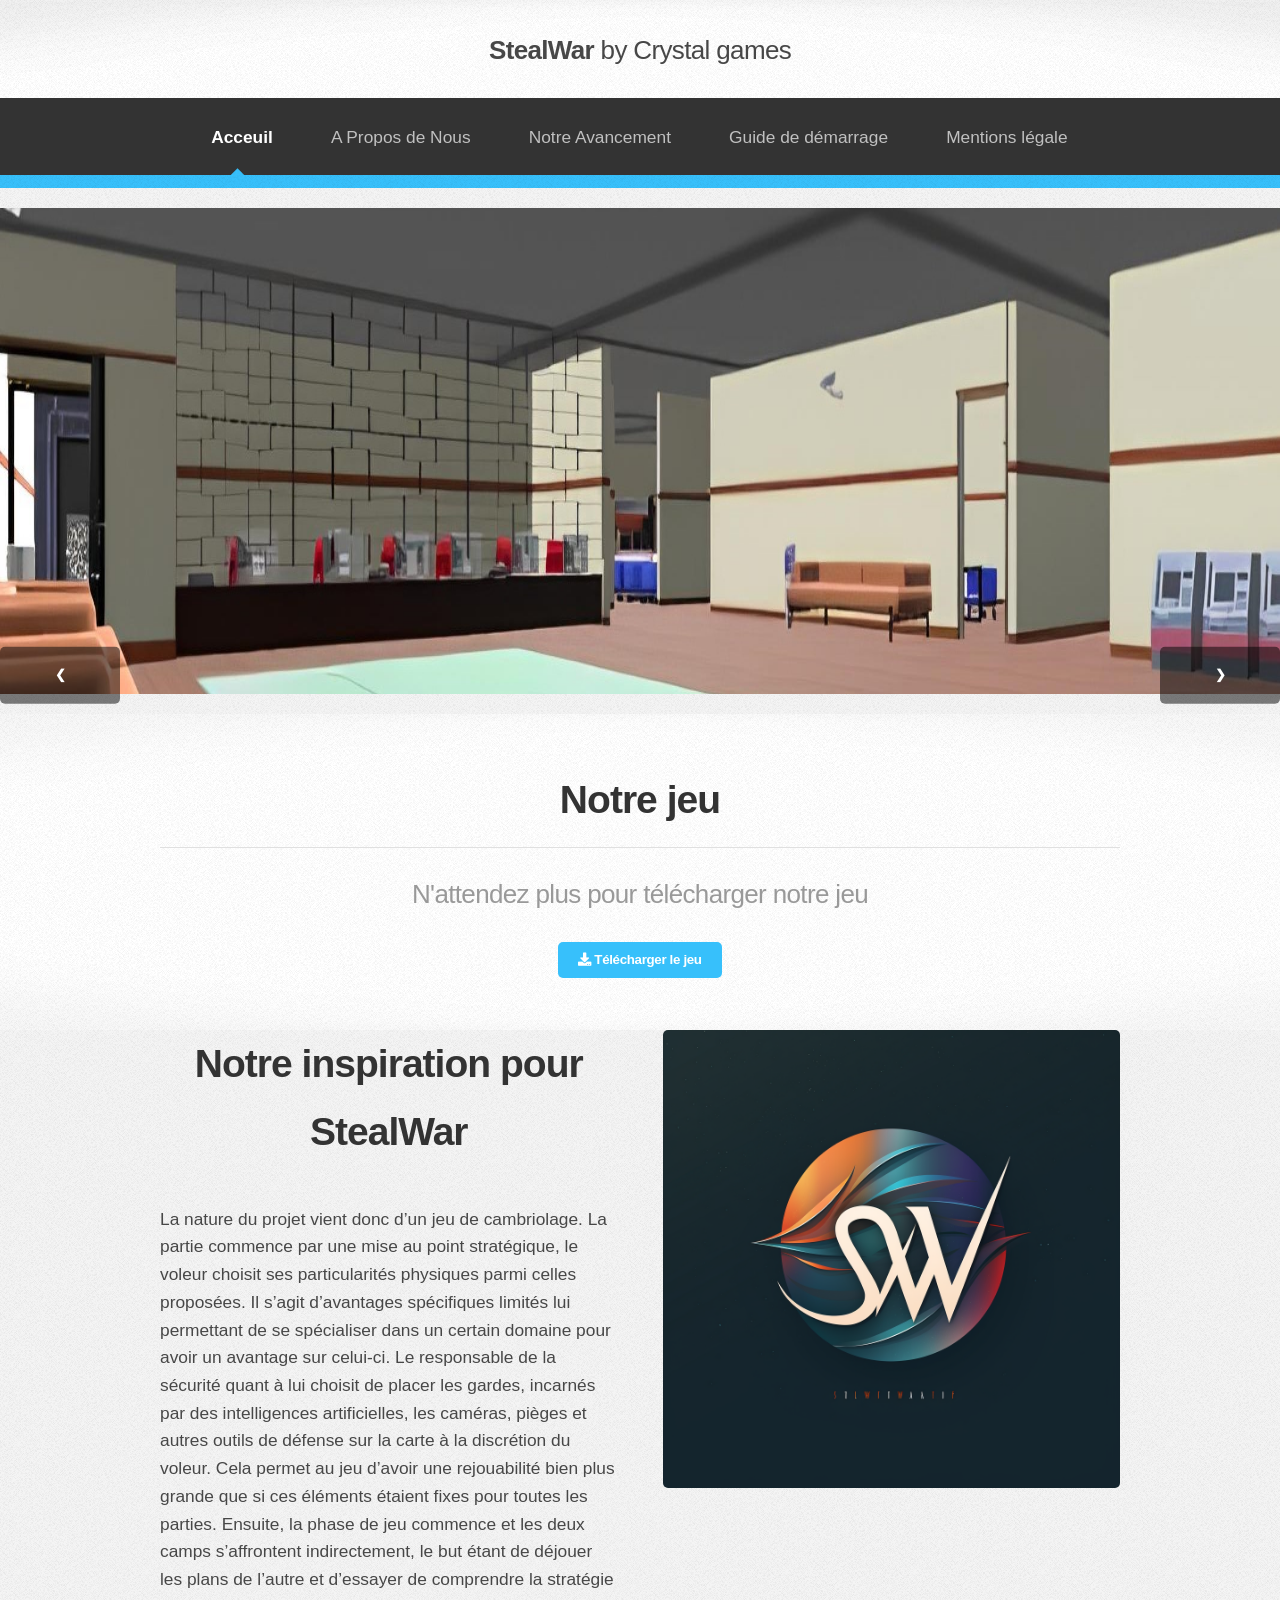
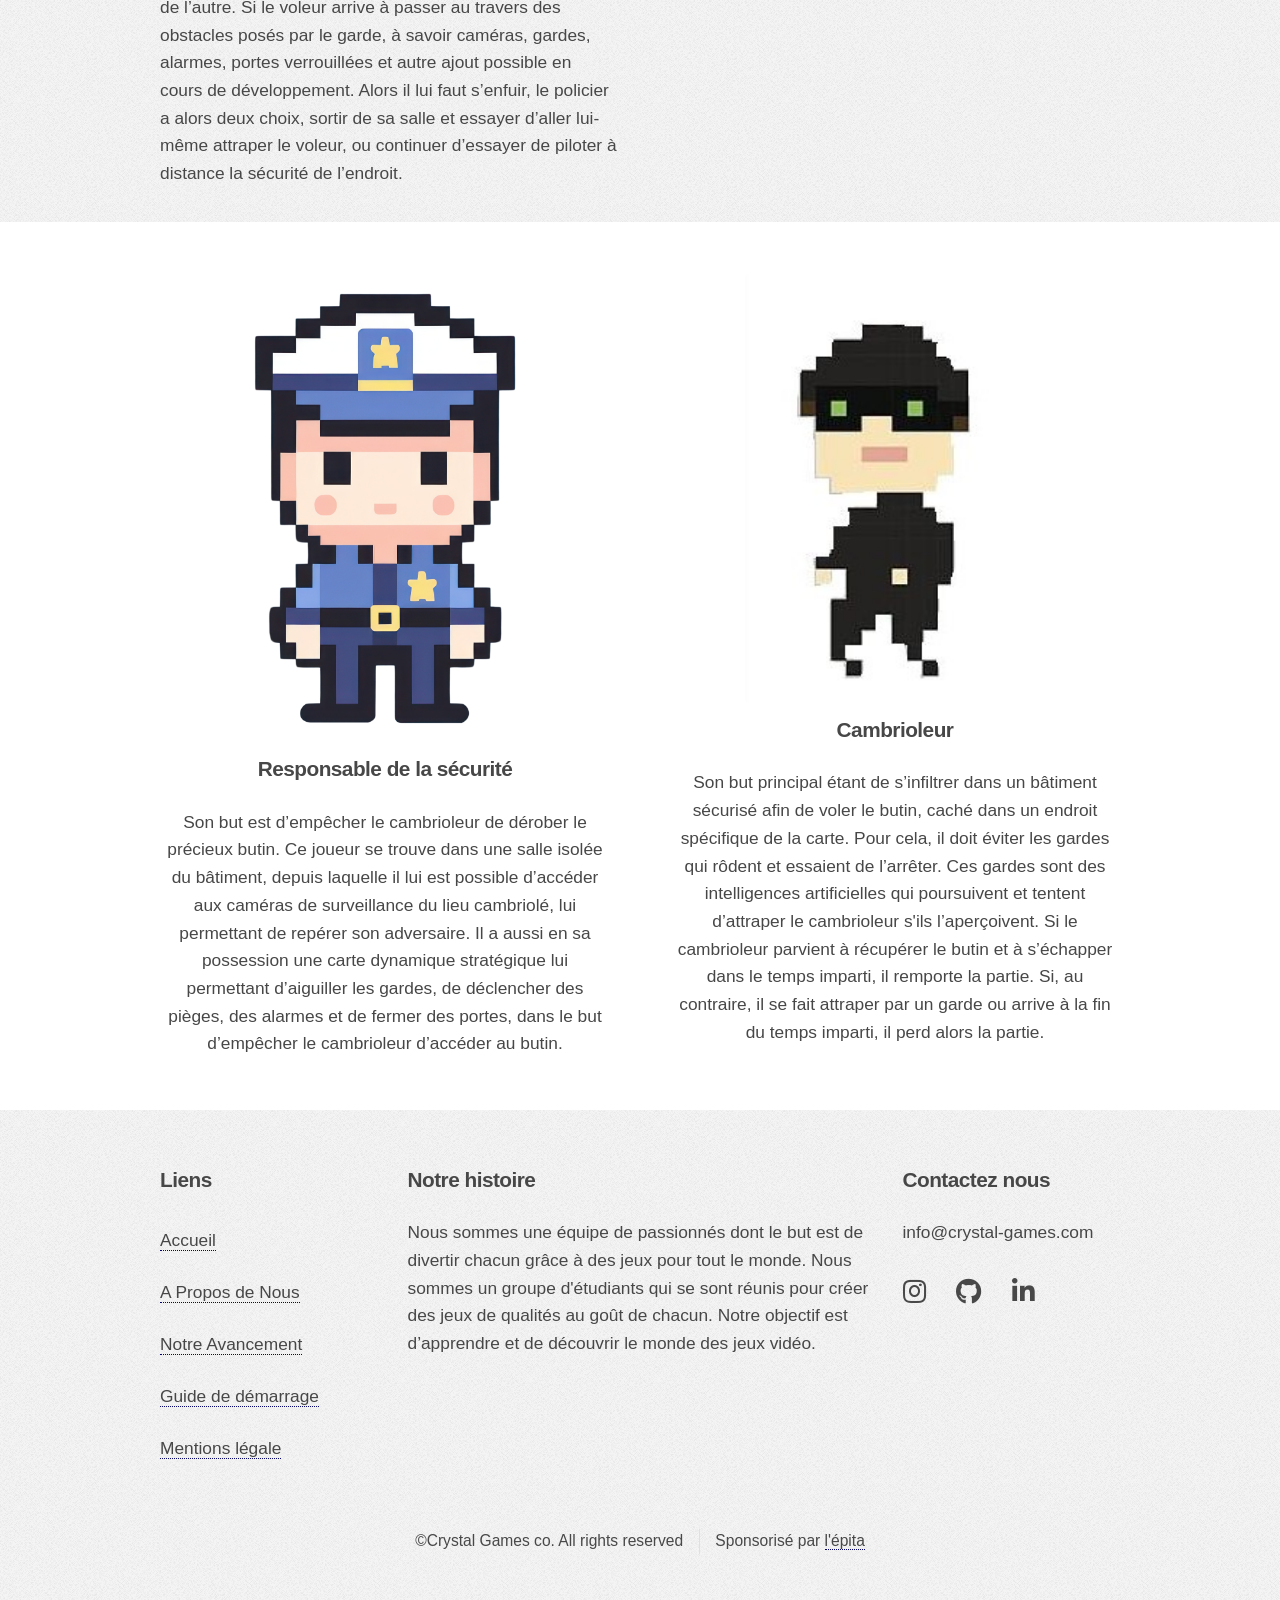
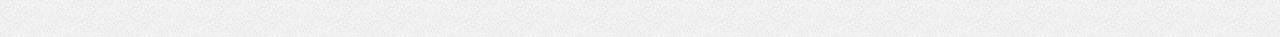
==== commit a94e00f2: "vidéo patch" ====
--- a/Site Stealwar/index.html
+++ b/Site Stealwar/index.html
@@ -40,10 +40,10 @@
 
 					<div class="carousel">
 						<div class="carousel-inner">
-							<img class="carousel-item" src="images/image.png" alt="Image 1">
+							<img class="carousel-item" src="images/banner.jpg" alt="Image 1">
 							<img class="carousel-item" src="images/image2.png" alt="Image 2">
 							<img class="carousel-item" src="images/image3.jpeg" alt="Image 3">
-							<img class="carousel-item" src="images/banner.jpg" alt="Image 4">
+							<img class="carousel-item" src="images/image.png" alt="Image 4">
 						</div>
 						<button class="prev" onclick="prevSlide()">❮</button>
 						<button class="next" onclick="nextSlide()">❯</button>
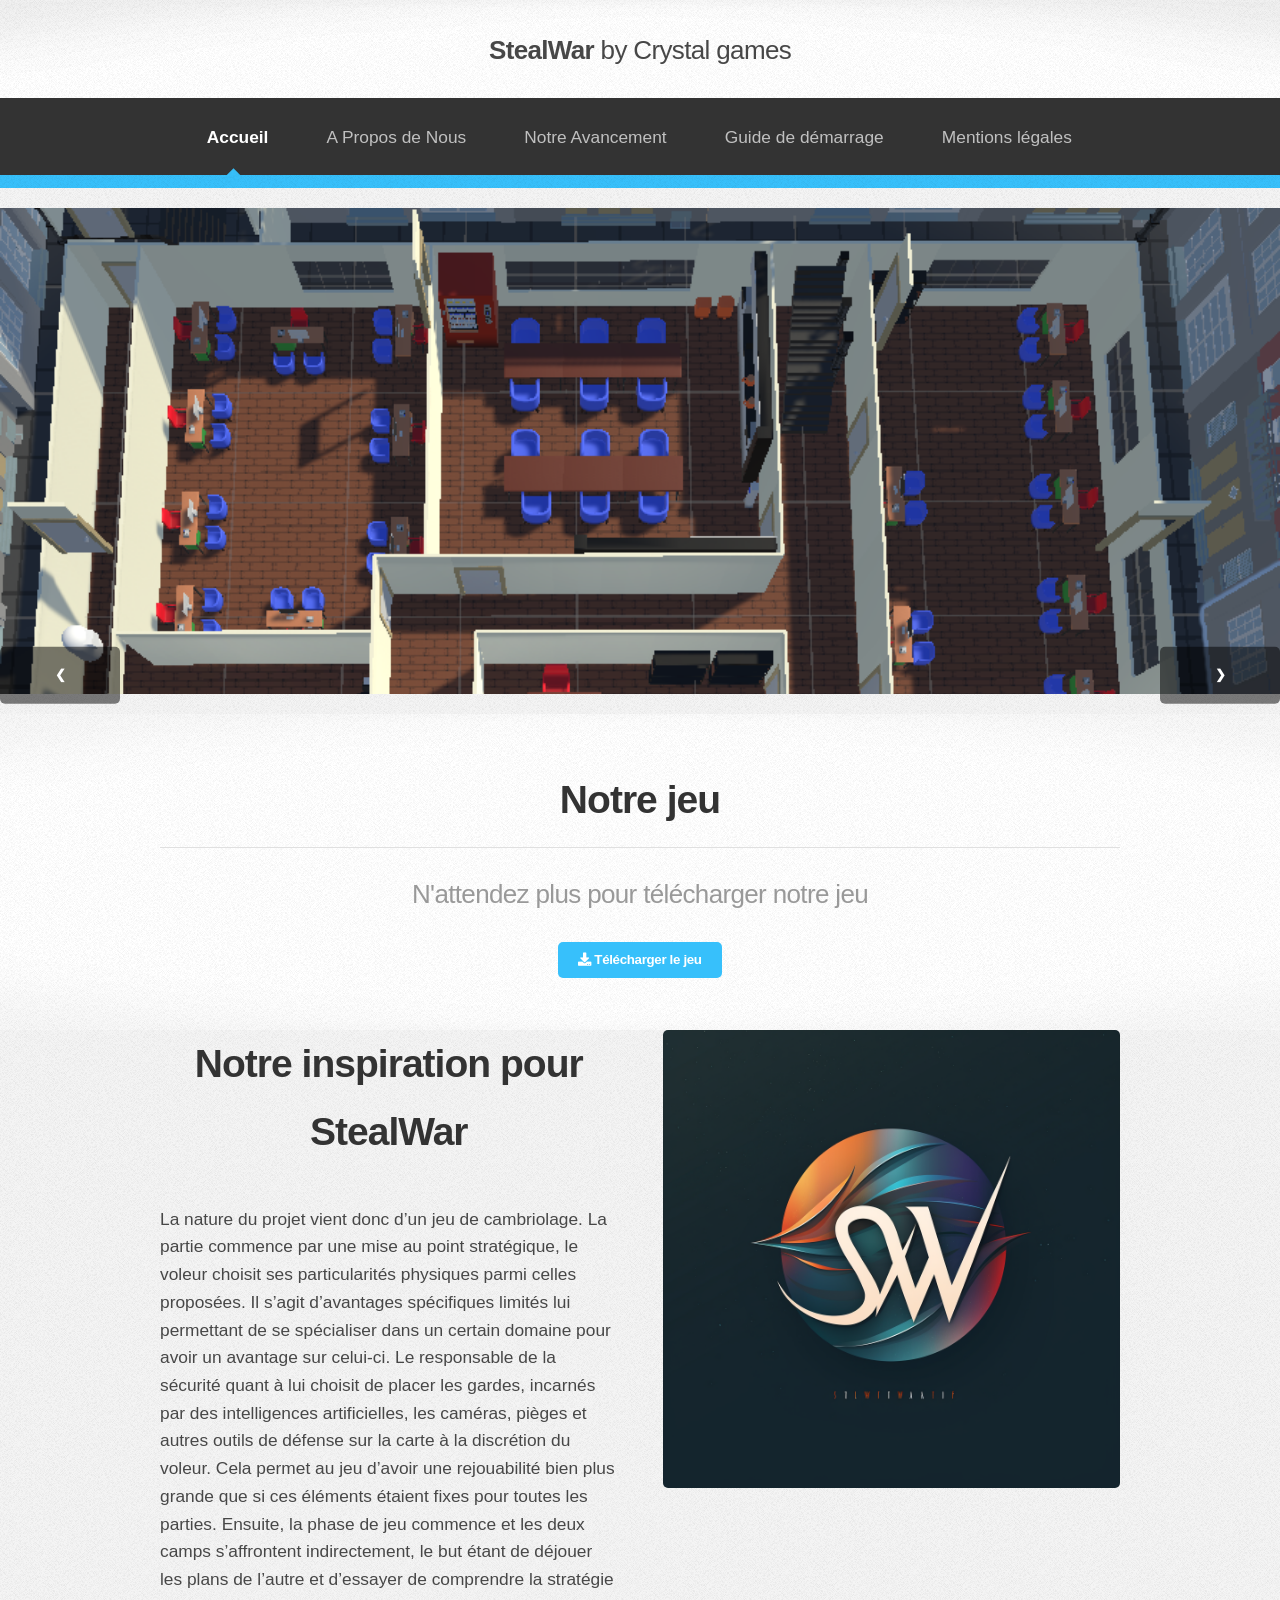
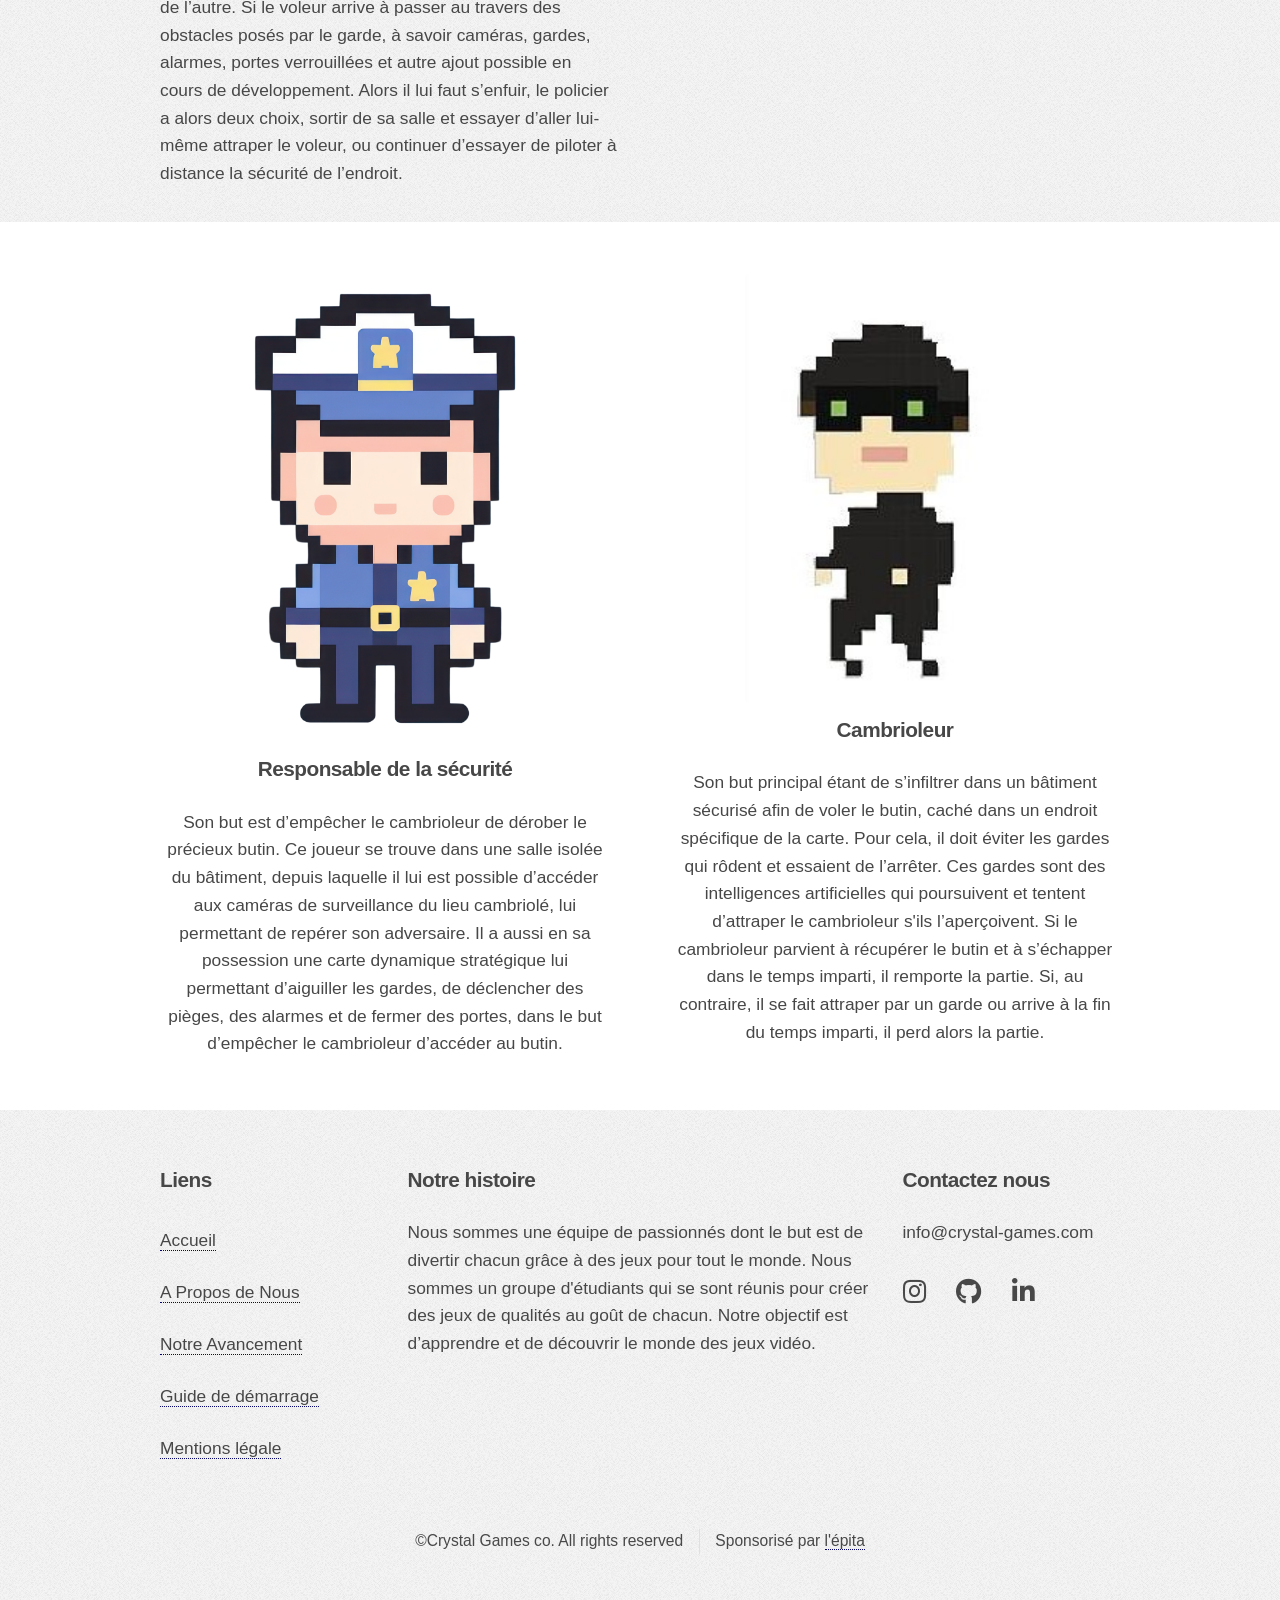
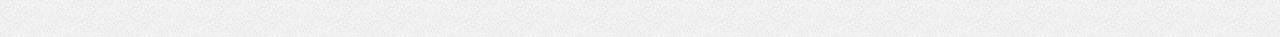
==== commit 0d025a9f: "Update index.html" ====
--- a/Site Stealwar/index.html
+++ b/Site Stealwar/index.html
@@ -1,185 +1,185 @@
 <!DOCTYPE HTML>
 
 <html>
-	<head>
-		<title>Crystal Games</title>
-		<meta charset="utf-8" />
-		<meta name="viewport" content="width=device-width, initial-scale=1, user-scalable=no" />
-		<link rel="icon" type="images/logo.png" href=" images/logo.png">
-		<link rel="stylesheet" href="assets/css/main.css" />
-		<style>
-			img {
-				width: 300px; /* Définissez la largeur de l'image */
-				height: auto; /* Laissez la hauteur automatique pour conserver les proportions */
-			}
-		</style>
-	</head>
-	<body class="is-preload">
-		<div id="page-wrapper">
+<head>
+	<title>Crystal Games</title>
+	<meta charset="utf-8" />
+	<meta name="viewport" content="width=device-width, initial-scale=1, user-scalable=no" />
+	<link rel="icon" type="images/logo.png" href=" images/logo.png">
+	<link rel="stylesheet" href="assets/css/main.css" />
+	<style>
+		img {
+			width: 300px; /* Définissez la largeur de l'image */
+			height: auto; /* Laissez la hauteur automatique pour conserver les proportions */
+		}
+	</style>
+</head>
+<body class="is-preload">
+<div id="page-wrapper">
 
-			<!-- Header -->
-				<div id="header">
+	<!-- Header -->
+	<div id="header">
 
-					<!-- Logo -->
-						<h1><a href="index.html" id="logo">StealWar <em> by Crystal games</em></a></h1>
+		<!-- Logo -->
+		<h1><a href="index.html" id="logo">StealWar <em> by Crystal games</em></a></h1>
 
-					<!-- Nav -->
-						<nav id="nav">
-							<ul>
-								<li class="current"><a href="index.html">Acceuil</a></li>
-								<li><a href="ProposDeNous.html">A Propos de Nous</a></li>
-								<li><a href="Avancement.html">Notre Avancement</a></li>
-								<li><a href="Reference.html">Guide de démarrage</a></li>
-								<li><a href="no-sidebar.html">Mentions légale</a></li>
-							</ul>
-						</nav>
+		<!-- Nav -->
+		<nav id="nav">
+			<ul>
+				<li class="current"><a href="index.html">Accueil</a></li>
+				<li><a href="ProposDeNous.html">A Propos de Nous</a></li>
+				<li><a href="Avancement.html">Notre Avancement</a></li>
+				<li><a href="Reference.html">Guide de démarrage</a></li>
+				<li><a href="no-sidebar.html">Mentions légales</a></li>
+			</ul>
+		</nav>
 
+	</div>
+
+	<!-- Banner-->
+
+	<div class="carousel">
+		<div class="carousel-inner">
+			<img class="carousel-item" src="images/image4.png" alt="Image 1">
+			<img class="carousel-item" src="images/image2.png" alt="Image 2">
+			<img class="carousel-item" src="images/banner.JPG" alt="Image 3">
+			<img class="carousel-item" src="images/image.png" alt="Image 4">
+		</div>
+		<button class="prev" onclick="prevSlide()">❮</button>
+		<button class="next" onclick="nextSlide()">❯</button>
+	</div>
+
+	<script>
+		let currentIndex = 0;
+
+		function nextSlide() {
+			const carousel = document.querySelector('.carousel-inner');
+			const numSlides = carousel.children.length;
+			currentIndex = (currentIndex + 1) % numSlides;
+			carousel.style.transform = `translateX(${-currentIndex * 100}%)`;
+		}
+
+		function prevSlide() {
+			const carousel = document.querySelector('.carousel-inner');
+			const numSlides = carousel.children.length;
+			currentIndex = (currentIndex - 1 + numSlides) % numSlides;
+			carousel.style.transform = `translateX(${-currentIndex * 100}%)`;
+		}
+	</script>
+
+	<!-- Gigantic Heading -->
+	<section class="wrapper style2">
+		<div class="container">
+			<header class="major">
+				<h2>Notre jeu</h2>
+				<p>N'attendez plus pour télécharger notre jeu
+				</p>
+				<a href="https://www.mediafire.com/file/53910b0xdrhl4zc/StealWar.zip/file" download>  <!-- Ici faut mettre le chemin de notre fichier  -->
+					<button type="button" title="Télécharger le jeu">
+						<i class="fa fa-download"></i> Télécharger le jeu
+					</button>
+				</a>
+			</header>
+		</div>
+	</section>
+	<section id="one" class="main style1">
+		<div class="container">
+			<div class="row gtr-150">
+				<div class="col-6 col-12-medium">
+					<header class="major">
+						<h2>Notre inspiration pour<br />
+							StealWar</h2>
+					</header>
+					<p>La nature du projet vient donc d’un jeu de cambriolage. La partie commence par une mise au point stratégique, le voleur choisit ses particularités physiques parmi celles proposées. Il s’agit d’avantages spécifiques limités lui permettant de se spécialiser dans un certain domaine pour avoir un avantage sur celui-ci. Le responsable de la sécurité quant à lui choisit de placer les gardes, incarnés par des intelligences artificielles, les caméras, pièges et autres outils de défense sur la carte à la discrétion du voleur. Cela permet au jeu d’avoir une rejouabilité bien plus grande que si ces éléments étaient fixes pour toutes les parties. Ensuite, la phase de jeu commence et les deux camps s’affrontent indirectement, le but étant de déjouer les plans de l’autre et d’essayer de comprendre la stratégie de l’autre. Si le voleur arrive à passer au travers des obstacles posés par le garde, à savoir caméras, gardes, alarmes, portes verrouillées et autre ajout possible en cours de développement. Alors il lui faut s’enfuir, le policier a alors deux choix, sortir de sa salle et essayer d’aller lui-même attraper le voleur, ou continuer d’essayer de piloter à distance la sécurité de l’endroit.
+					</p>
 				</div>
-
-			<!-- Banner-->
-
-					<div class="carousel">
-						<div class="carousel-inner">
-							<img class="carousel-item" src="images/banner.jpg" alt="Image 1">
-							<img class="carousel-item" src="images/image2.png" alt="Image 2">
-							<img class="carousel-item" src="images/image3.jpeg" alt="Image 3">
-							<img class="carousel-item" src="images/image.png" alt="Image 4">
-						</div>
-						<button class="prev" onclick="prevSlide()">❮</button>
-						<button class="next" onclick="nextSlide()">❯</button>
-					</div>
-
-					<script>
-						let currentIndex = 0;
-
-						function nextSlide() {
-							const carousel = document.querySelector('.carousel-inner');
-							const numSlides = carousel.children.length;
-							currentIndex = (currentIndex + 1) % numSlides;
-							carousel.style.transform = `translateX(${-currentIndex * 100}%)`;
-						}
-
-						function prevSlide() {
-							const carousel = document.querySelector('.carousel-inner');
-							const numSlides = carousel.children.length;
-							currentIndex = (currentIndex - 1 + numSlides) % numSlides;
-							carousel.style.transform = `translateX(${-currentIndex * 100}%)`;
-						}
-					</script>
-
-			<!-- Gigantic Heading -->
-			<section class="wrapper style2">
-				<div class="container">
-					<header class="major">
-						<h2>Notre jeu</h2>
-						<p>N'attendez plus pour télécharger notre jeu
-						</p>
-						<a href="https://www.mediafire.com/file/53910b0xdrhl4zc/StealWar.zip/file" download>  <!-- Ici faut mettre le chemin de notre fichier  -->
-							<button type="button" title="Télécharger le jeu">
-								<i class="fa fa-download"></i> Télécharger le jeu
-							</button>
-						</a>
-					</header>
-				</div>
-			</section>
-			<section id="one" class="main style1">
-			<div class="container">
-				<div class="row gtr-150">
-					<div class="col-6 col-12-medium">
-						<header class="major">
-							<h2>Notre inspiration pour<br />
-								StealWar</h2>
-						</header>
-						<p>La nature du projet vient donc d’un jeu de cambriolage. La partie commence par une mise au point stratégique, le voleur choisit ses particularités physiques parmi celles proposées. Il s’agit d’avantages spécifiques limités lui permettant de se spécialiser dans un certain domaine pour avoir un avantage sur celui-ci. Le responsable de la sécurité quant à lui choisit de placer les gardes, incarnés par des intelligences artificielles, les caméras, pièges et autres outils de défense sur la carte à la discrétion du voleur. Cela permet au jeu d’avoir une rejouabilité bien plus grande que si ces éléments étaient fixes pour toutes les parties. Ensuite, la phase de jeu commence et les deux camps s’affrontent indirectement, le but étant de déjouer les plans de l’autre et d’essayer de comprendre la stratégie de l’autre. Si le voleur arrive à passer au travers des obstacles posés par le garde, à savoir caméras, gardes, alarmes, portes verrouillées et autre ajout possible en cours de développement. Alors il lui faut s’enfuir, le policier a alors deux choix, sortir de sa salle et essayer d’aller lui-même attraper le voleur, ou continuer d’essayer de piloter à distance la sécurité de l’endroit.
-						</p>
-					</div>
-					<div class="col-6 col-12-medium imp-medium">
-						<span class="image fit"><img src="images/logo1.png" alt="" /></span>
-					</div>
+				<div class="col-6 col-12-medium imp-medium">
+					<span class="image fit"><img src="images/logo1.png" alt="" /></span>
 				</div>
 			</div>
-		</section>
-			<!-- Highlights -->
-				<section class="wrapper style1">
-					<div class="container">
-						<div class="row gtr-200">
+		</div>
+	</section>
+	<!-- Highlights -->
+	<section class="wrapper style1">
+		<div class="container">
+			<div class="row gtr-200">
 
-							<section class="col-6 col-6-narrower">
-								<div class="box highlight">
-									<i><span class="image"><img src="images/cop.png" alt="" /></span></i>
-									<h3>Responsable de la sécurité</h3>
-									<p>Son but est d’empêcher le cambrioleur de dérober le précieux butin. Ce joueur se trouve dans une salle isolée du bâtiment, depuis laquelle il lui est possible d’accéder aux caméras de surveillance du lieu cambriolé, lui permettant de repérer son adversaire. Il a aussi en sa possession une carte dynamique stratégique lui permettant d’aiguiller les gardes, de déclencher des pièges, des alarmes et de fermer des portes, dans le but d’empêcher le cambrioleur d’accéder au butin.</p>
-								</div>
-							</section>
-							<section class="col-6 col-6-narrower">
-								<div class="box highlight">
-									<i><span class="image"><img src="images/robber.jpg" alt="" /></span></i>
-									<h3>Cambrioleur</h3>
-									<p>Son but principal étant de s’infiltrer dans un bâtiment sécurisé afin de voler le butin, caché dans un endroit spécifique de la carte. Pour cela, il doit éviter les gardes qui rôdent et essaient de l’arrêter. Ces gardes sont des intelligences artificielles qui poursuivent et tentent d’attraper le cambrioleur s'ils l’aperçoivent. Si le cambrioleur parvient à récupérer le butin et à s’échapper dans le temps imparti, il remporte la partie. Si, au contraire, il se fait attraper par un garde ou arrive à la fin du temps imparti, il perd alors la partie.</p>
-								</div>
-							</section>
-						</div>
+				<section class="col-6 col-6-narrower">
+					<div class="box highlight">
+						<i><span class="image"><img src="images/cop.png" alt="" /></span></i>
+						<h3>Responsable de la sécurité</h3>
+						<p>Son but est d’empêcher le cambrioleur de dérober le précieux butin. Ce joueur se trouve dans une salle isolée du bâtiment, depuis laquelle il lui est possible d’accéder aux caméras de surveillance du lieu cambriolé, lui permettant de repérer son adversaire. Il a aussi en sa possession une carte dynamique stratégique lui permettant d’aiguiller les gardes, de déclencher des pièges, des alarmes et de fermer des portes, dans le but d’empêcher le cambrioleur d’accéder au butin.</p>
 					</div>
 				</section>
+				<section class="col-6 col-6-narrower">
+					<div class="box highlight">
+						<i><span class="image"><img src="images/robber.jpg" alt="" /></span></i>
+						<h3>Cambrioleur</h3>
+						<p>Son but principal étant de s’infiltrer dans un bâtiment sécurisé afin de voler le butin, caché dans un endroit spécifique de la carte. Pour cela, il doit éviter les gardes qui rôdent et essaient de l’arrêter. Ces gardes sont des intelligences artificielles qui poursuivent et tentent d’attraper le cambrioleur s'ils l’aperçoivent. Si le cambrioleur parvient à récupérer le butin et à s’échapper dans le temps imparti, il remporte la partie. Si, au contraire, il se fait attraper par un garde ou arrive à la fin du temps imparti, il perd alors la partie.</p>
+					</div>
+				</section>
+			</div>
+		</div>
+	</section>
 
 
-			<!-- Footer -->
-				<div id="footer">
-					<div class="container">
-						<div class="row">
-							<section class="col-3 col-6-narrower col-12-mobilep">
-								<h3>Liens</h3>
-								<ul class="links">
-									<li class="current"><a href="index.html">Accueil</a></li>
-									<li><a href="ProposDeNous.html">A Propos de Nous</a></li>
-									<li><a href="Avancement.html">Notre Avancement</a></li>
-									<li><a href="Reference.html">Guide de démarrage</a></li>
-									<li><a href="no-sidebar.html">Mentions légale</a></li>
-								</ul>
-							</section>
-							<section class="col-6 col-12-narrower">
-								<h3>Notre histoire</h3>
-								<div>
-									Nous sommes une équipe de passionnés dont le but est de divertir chacun grâce à des jeux pour tout le monde. Nous sommes un groupe d'étudiants qui se sont réunis pour créer des jeux de qualités au goût de chacun. Notre objectif est d’apprendre et de découvrir le monde des jeux vidéo.
-								</div>
-							</section>
-							<section class="col-3 col-6-narrower col-12-mobilep">
-								<h3>Contactez nous</h3>
-								<div>
-									<p2>info@crystal-games.com</p2>
-								</div>
-								<!-- Icons -->
-								<div>
-								<ul class="icons">
-									<li><a href="#" class="icon brands fa-instagram"><span class="label">Instagram</span></a></li>
-									<li><a href="#" class="icon brands fa-github"><span class="label">GitHub</span></a></li>
-									<li><a href="#" class="icon brands fa-linkedin-in"><span class="label">LinkedIn</span></a></li>
-								</ul>
-								</div>
-							</section>
-						</div>
+	<!-- Footer -->
+	<div id="footer">
+		<div class="container">
+			<div class="row">
+				<section class="col-3 col-6-narrower col-12-mobilep">
+					<h3>Liens</h3>
+					<ul class="links">
+						<li class="current"><a href="index.html">Accueil</a></li>
+						<li><a href="ProposDeNous.html">A Propos de Nous</a></li>
+						<li><a href="Avancement.html">Notre Avancement</a></li>
+						<li><a href="Reference.html">Guide de démarrage</a></li>
+						<li><a href="no-sidebar.html">Mentions légale</a></li>
+					</ul>
+				</section>
+				<section class="col-6 col-12-narrower">
+					<h3>Notre histoire</h3>
+					<div>
+						Nous sommes une équipe de passionnés dont le but est de divertir chacun grâce à des jeux pour tout le monde. Nous sommes un groupe d'étudiants qui se sont réunis pour créer des jeux de qualités au goût de chacun. Notre objectif est d’apprendre et de découvrir le monde des jeux vidéo.
 					</div>
+				</section>
+				<section class="col-3 col-6-narrower col-12-mobilep">
+					<h3>Contactez nous</h3>
+					<div>
+						<p2>info@crystal-games.com</p2>
+					</div>
+					<!-- Icons -->
+					<div>
+						<ul class="icons">
+							<li><a href="#" class="icon brands fa-instagram"><span class="label">Instagram</span></a></li>
+							<li><a href="#" class="icon brands fa-github"><span class="label">GitHub</span></a></li>
+							<li><a href="#" class="icon brands fa-linkedin-in"><span class="label">LinkedIn</span></a></li>
+						</ul>
+					</div>
+				</section>
+			</div>
+		</div>
 
 
 
-					<!-- Copyright -->
-						<div class="copyright">
-							<ul class="menu">
-								<li>&copy;Crystal Games co. All rights reserved</li><li>Sponsorisé par <a href="https://www.epita.fr/">l'épita</a></li>
-							</ul>
-						</div>
-
-				</div>
-
+		<!-- Copyright -->
+		<div class="copyright">
+			<ul class="menu">
+				<li>&copy;Crystal Games co. All rights reserved</li><li>Sponsorisé par <a href="https://www.epita.fr/">l'épita</a></li>
+			</ul>
 		</div>
 
-		<!-- Scripts -->
-			<script src="assets/js/jquery.min.js"></script>
-			<script src="assets/js/jquery.dropotron.min.js"></script>
-			<script src="assets/js/browser.min.js"></script>
-			<script src="assets/js/breakpoints.min.js"></script>
-			<script src="assets/js/util.js"></script>
-			<script src="assets/js/main.js"></script>
+	</div>
 
-	</body>
-</html>+</div>
+
+<!-- Scripts -->
+<script src="assets/js/jquery.min.js"></script>
+<script src="assets/js/jquery.dropotron.min.js"></script>
+<script src="assets/js/browser.min.js"></script>
+<script src="assets/js/breakpoints.min.js"></script>
+<script src="assets/js/util.js"></script>
+<script src="assets/js/main.js"></script>
+
+</body>
+</html>
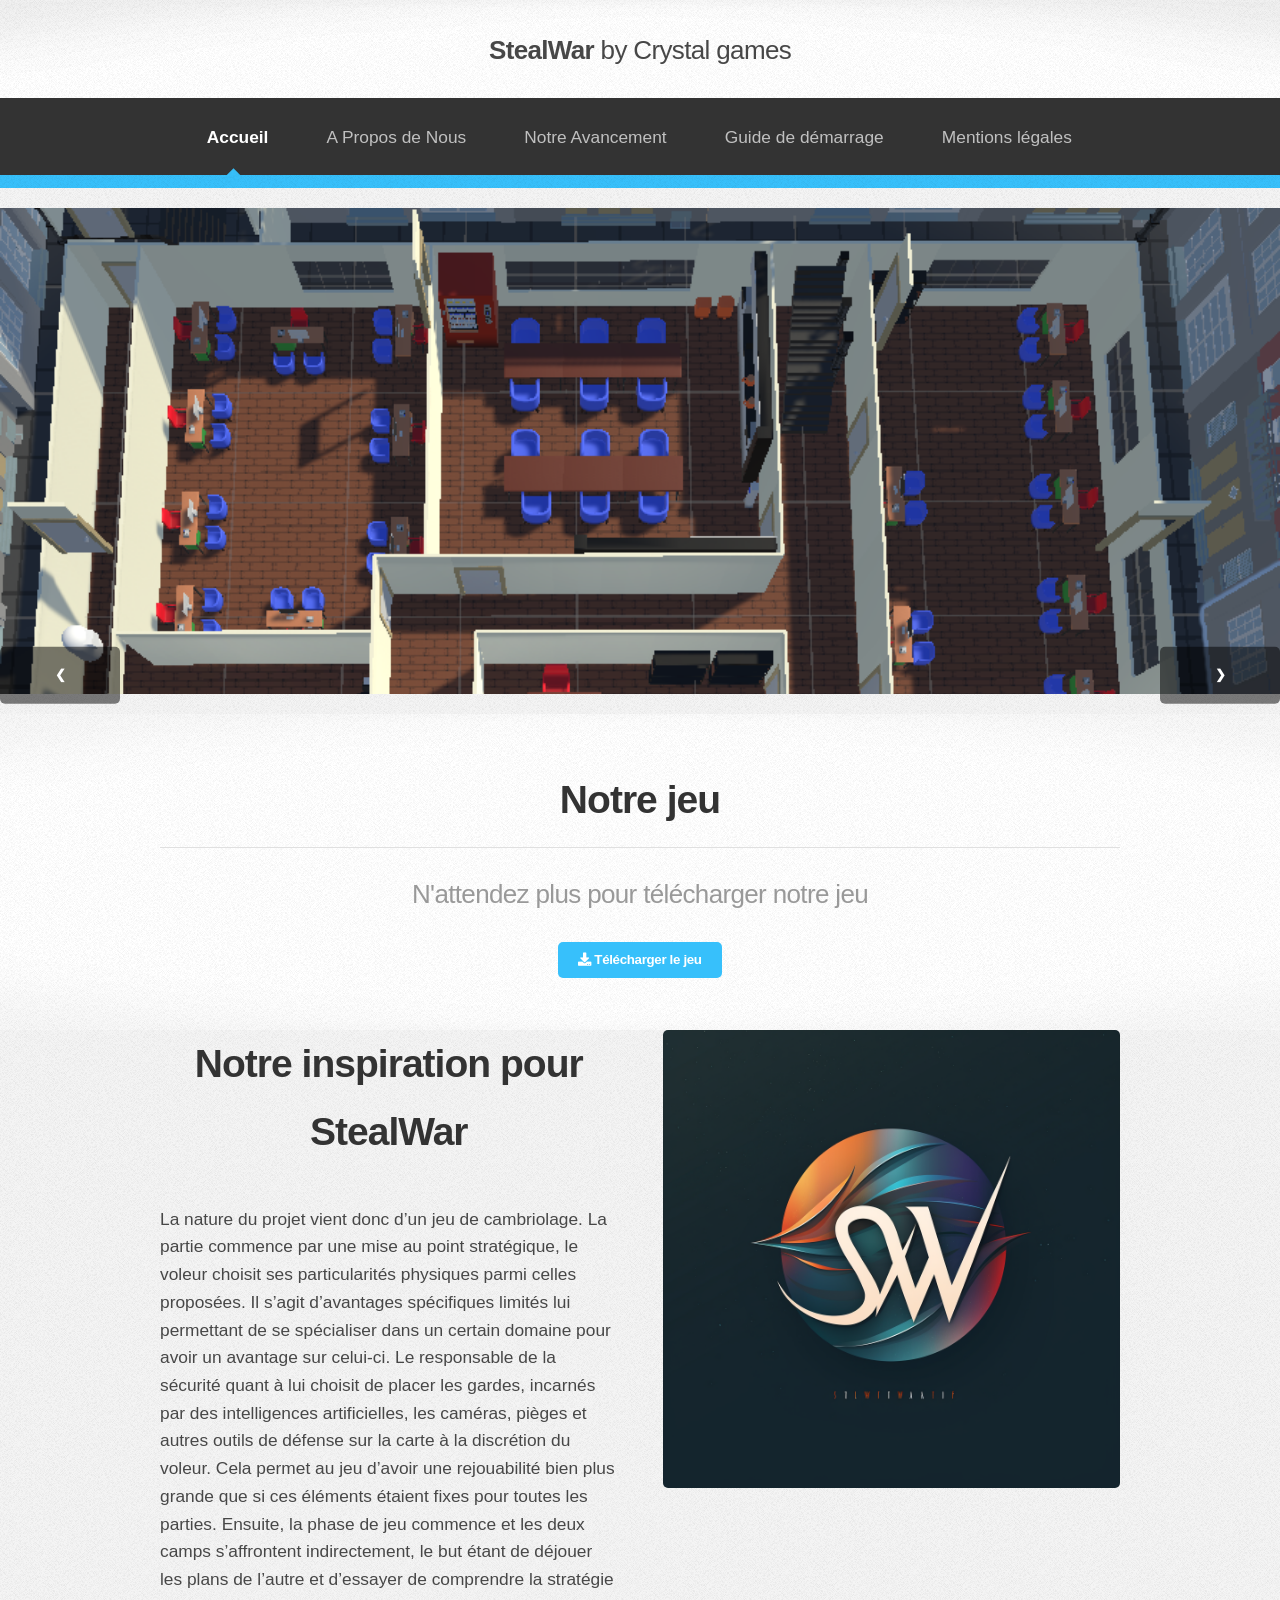
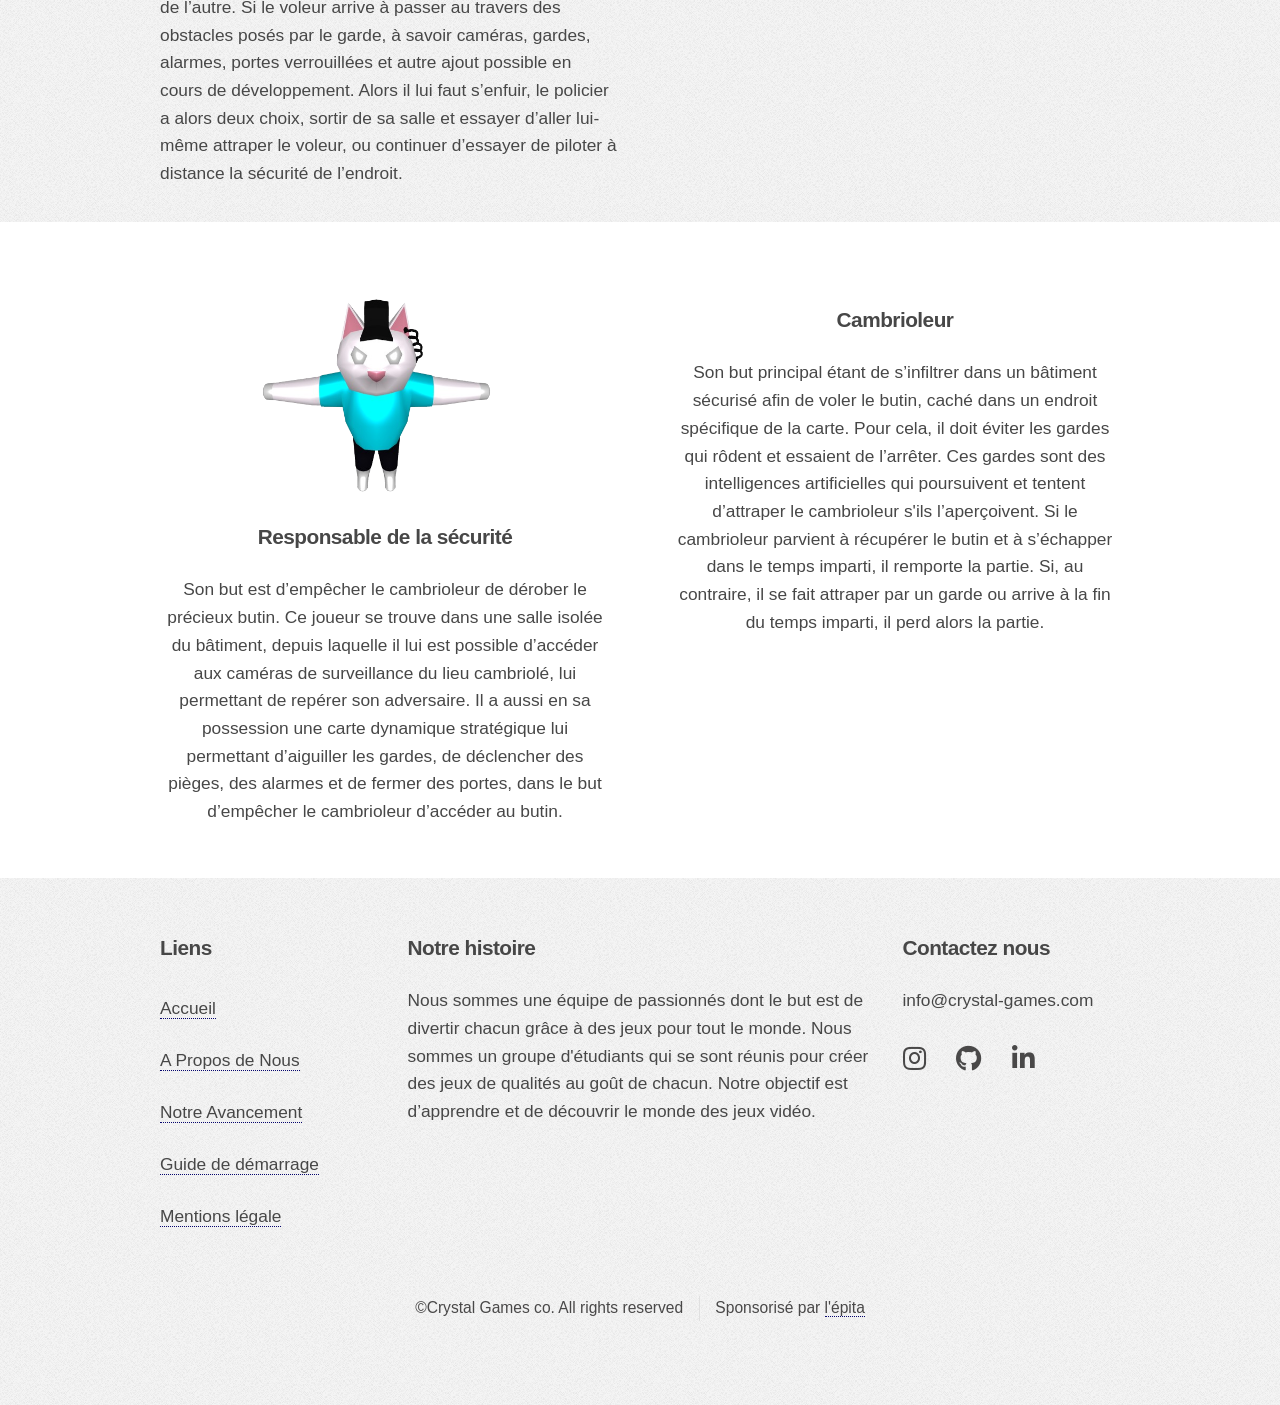
==== commit e529fb8c: "new" ====
--- a/Site Stealwar/index.html
+++ b/Site Stealwar/index.html
@@ -106,14 +106,14 @@
 
 				<section class="col-6 col-6-narrower">
 					<div class="box highlight">
-						<i><span class="image"><img src="images/cop.png" alt="" /></span></i>
+						<i><span class="image"><img src="images/cop.JPG" alt="" /></span></i>
 						<h3>Responsable de la sécurité</h3>
 						<p>Son but est d’empêcher le cambrioleur de dérober le précieux butin. Ce joueur se trouve dans une salle isolée du bâtiment, depuis laquelle il lui est possible d’accéder aux caméras de surveillance du lieu cambriolé, lui permettant de repérer son adversaire. Il a aussi en sa possession une carte dynamique stratégique lui permettant d’aiguiller les gardes, de déclencher des pièges, des alarmes et de fermer des portes, dans le but d’empêcher le cambrioleur d’accéder au butin.</p>
 					</div>
 				</section>
 				<section class="col-6 col-6-narrower">
 					<div class="box highlight">
-						<i><span class="image"><img src="images/robber.jpg" alt="" /></span></i>
+						<i><span class="image"><img src="images/robber.JPG" alt="" /></span></i>
 						<h3>Cambrioleur</h3>
 						<p>Son but principal étant de s’infiltrer dans un bâtiment sécurisé afin de voler le butin, caché dans un endroit spécifique de la carte. Pour cela, il doit éviter les gardes qui rôdent et essaient de l’arrêter. Ces gardes sont des intelligences artificielles qui poursuivent et tentent d’attraper le cambrioleur s'ils l’aperçoivent. Si le cambrioleur parvient à récupérer le butin et à s’échapper dans le temps imparti, il remporte la partie. Si, au contraire, il se fait attraper par un garde ou arrive à la fin du temps imparti, il perd alors la partie.</p>
 					</div>
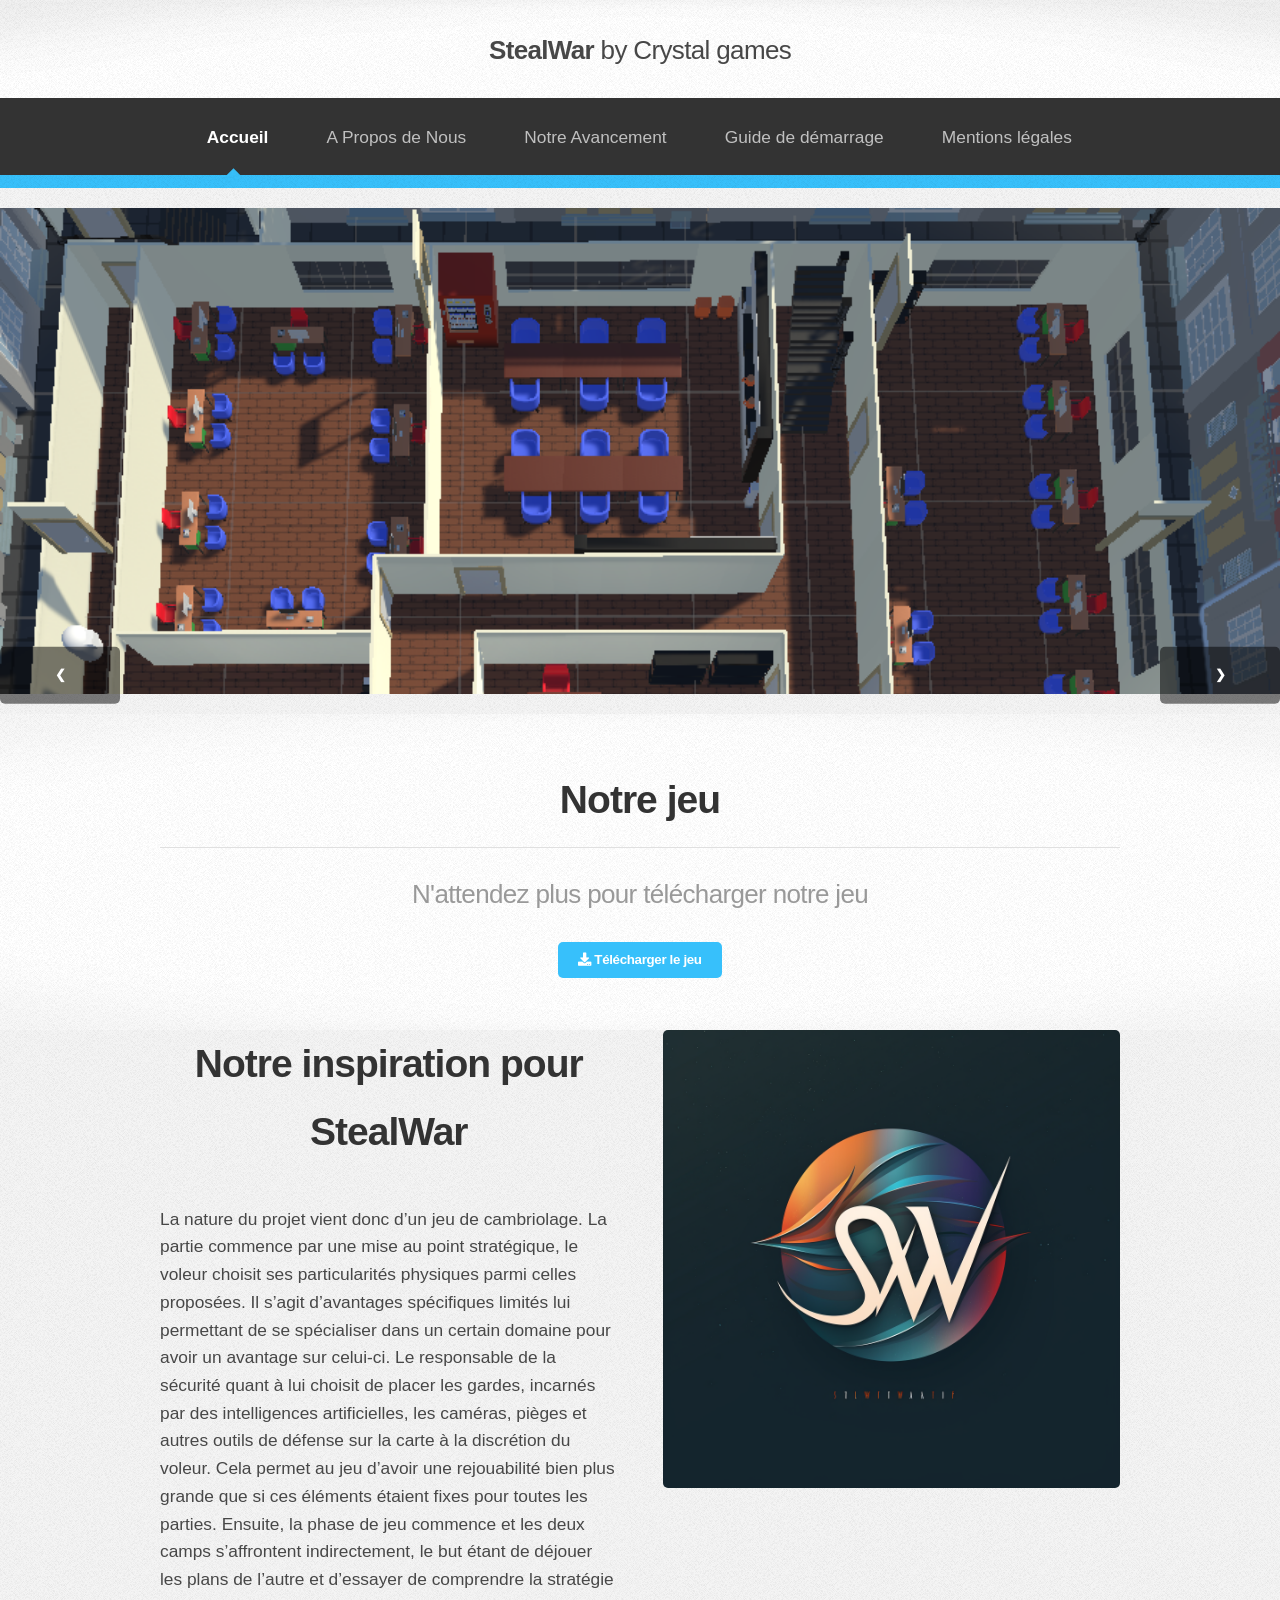
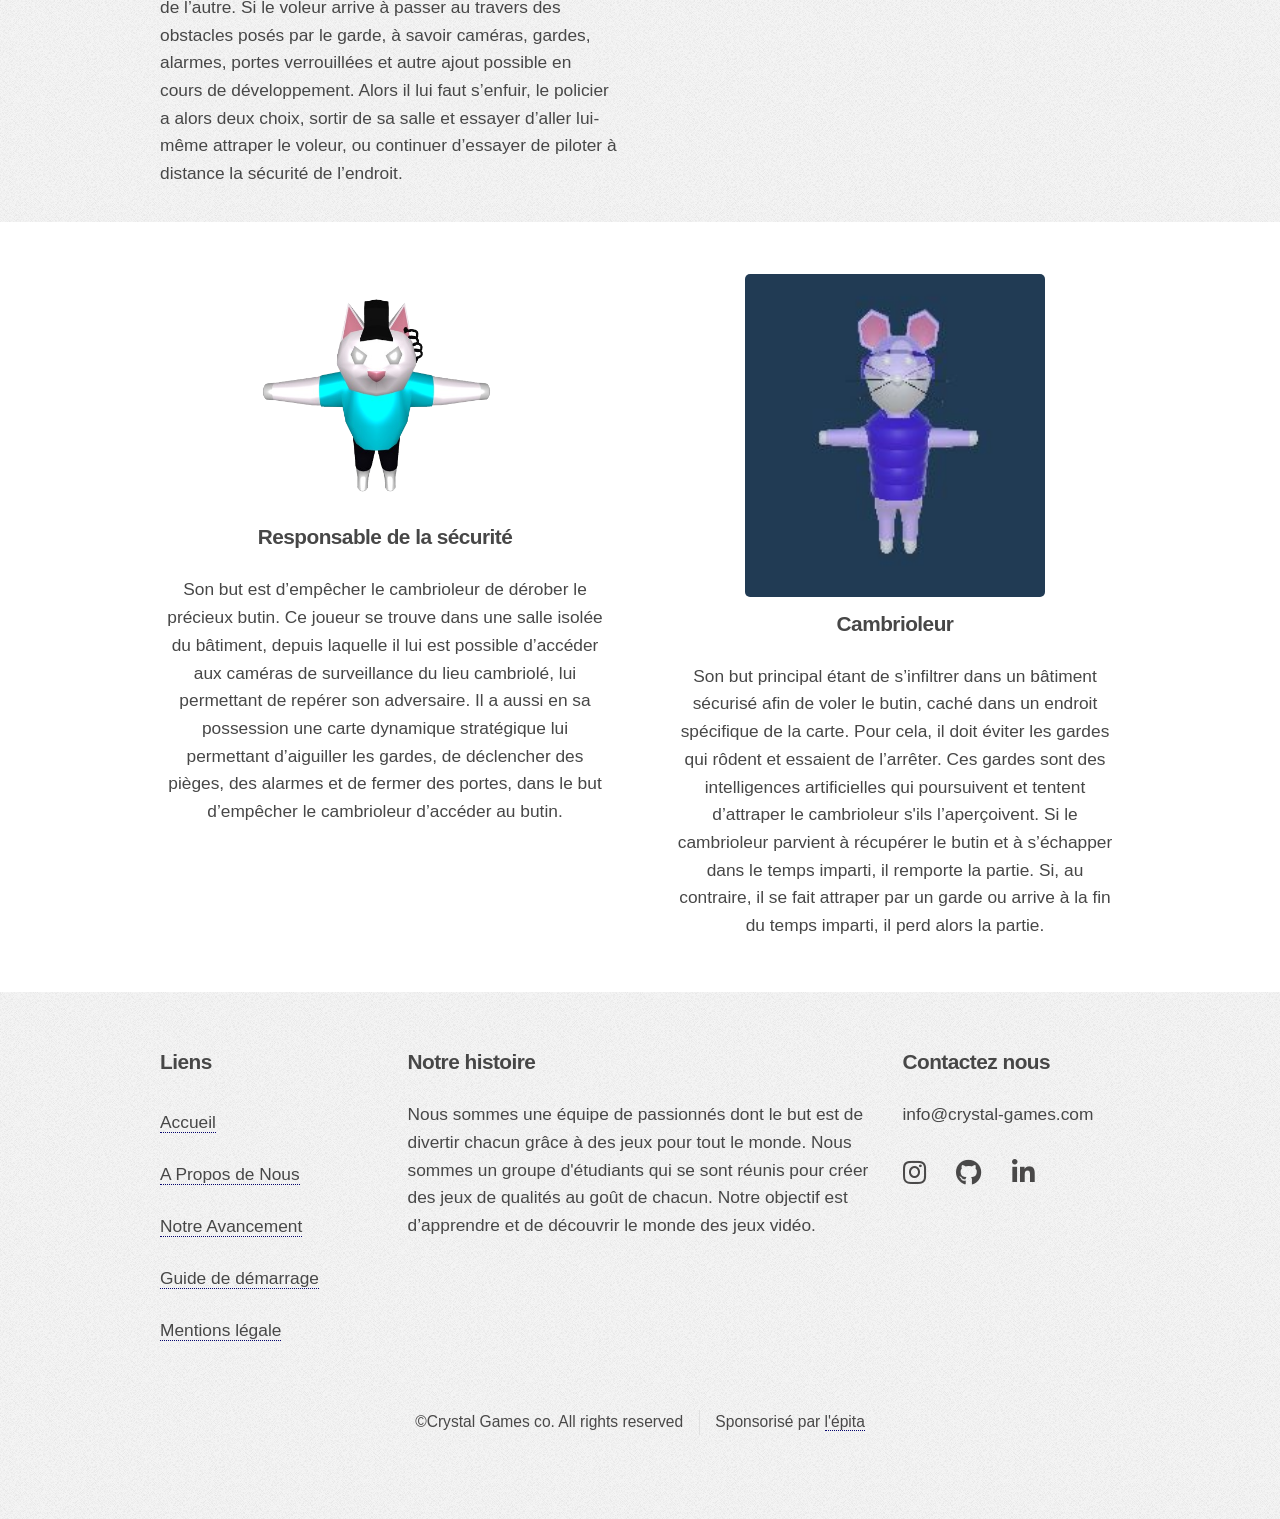
==== commit 24a5a88a: "Update index.html" ====
--- a/Site Stealwar/index.html
+++ b/Site Stealwar/index.html
@@ -113,7 +113,7 @@
 				</section>
 				<section class="col-6 col-6-narrower">
 					<div class="box highlight">
-						<i><span class="image"><img src="images/robber.JPG" alt="" /></span></i>
+						<i><span class="image"><img src="images/robber.jpg" alt="" /></span></i>
 						<h3>Cambrioleur</h3>
 						<p>Son but principal étant de s’infiltrer dans un bâtiment sécurisé afin de voler le butin, caché dans un endroit spécifique de la carte. Pour cela, il doit éviter les gardes qui rôdent et essaient de l’arrêter. Ces gardes sont des intelligences artificielles qui poursuivent et tentent d’attraper le cambrioleur s'ils l’aperçoivent. Si le cambrioleur parvient à récupérer le butin et à s’échapper dans le temps imparti, il remporte la partie. Si, au contraire, il se fait attraper par un garde ou arrive à la fin du temps imparti, il perd alors la partie.</p>
 					</div>
